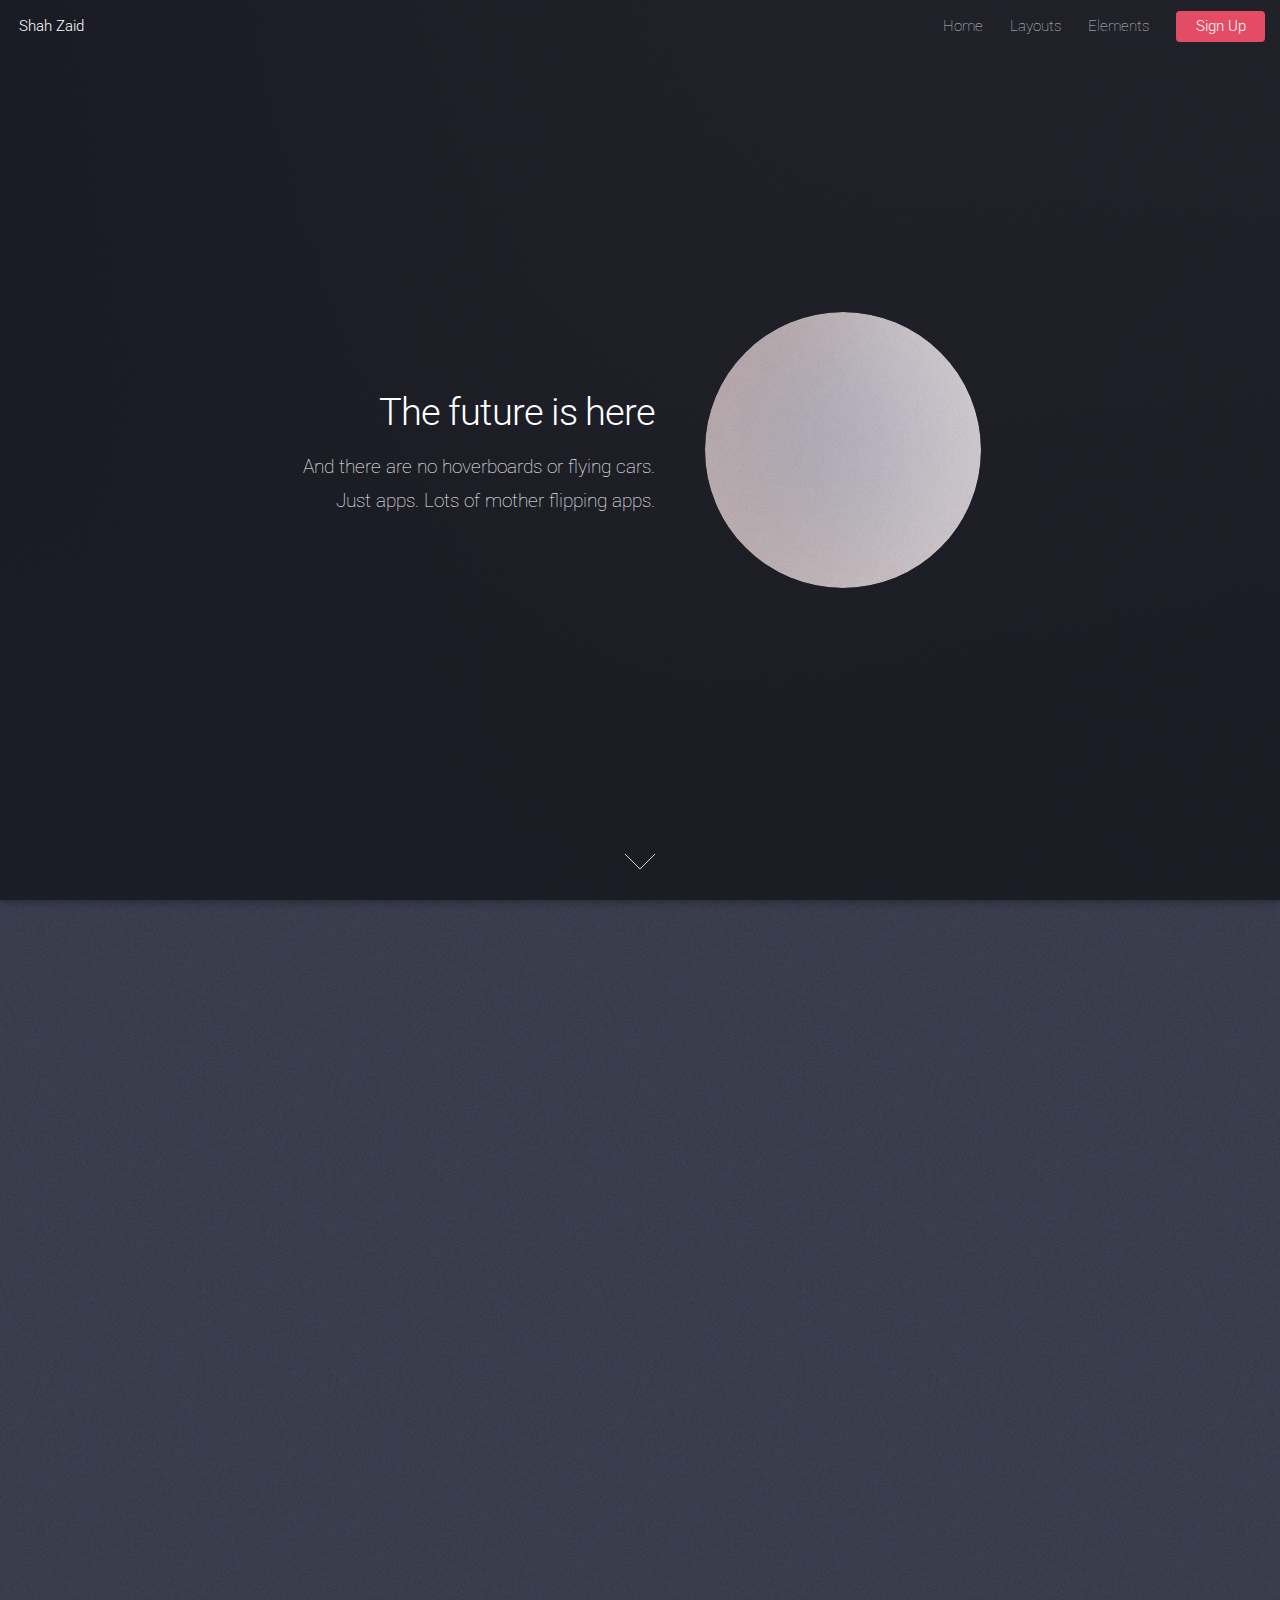
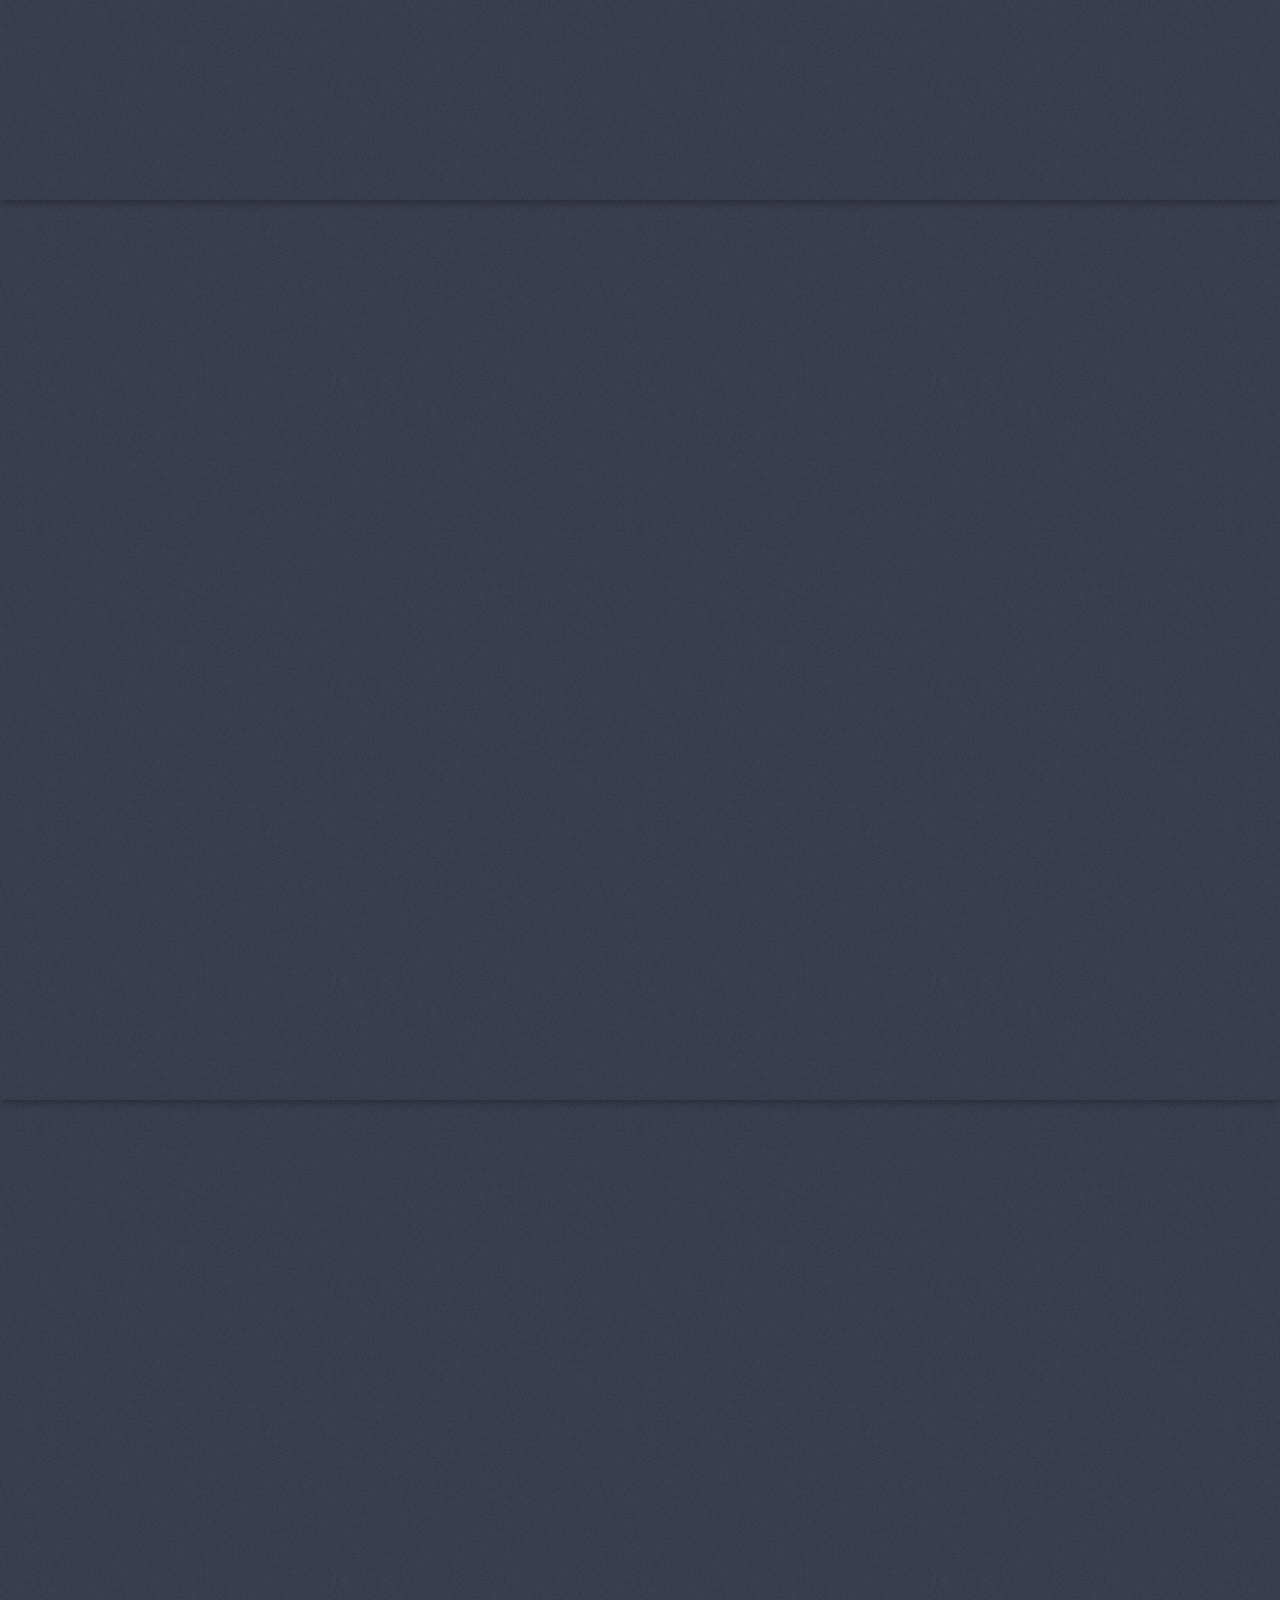
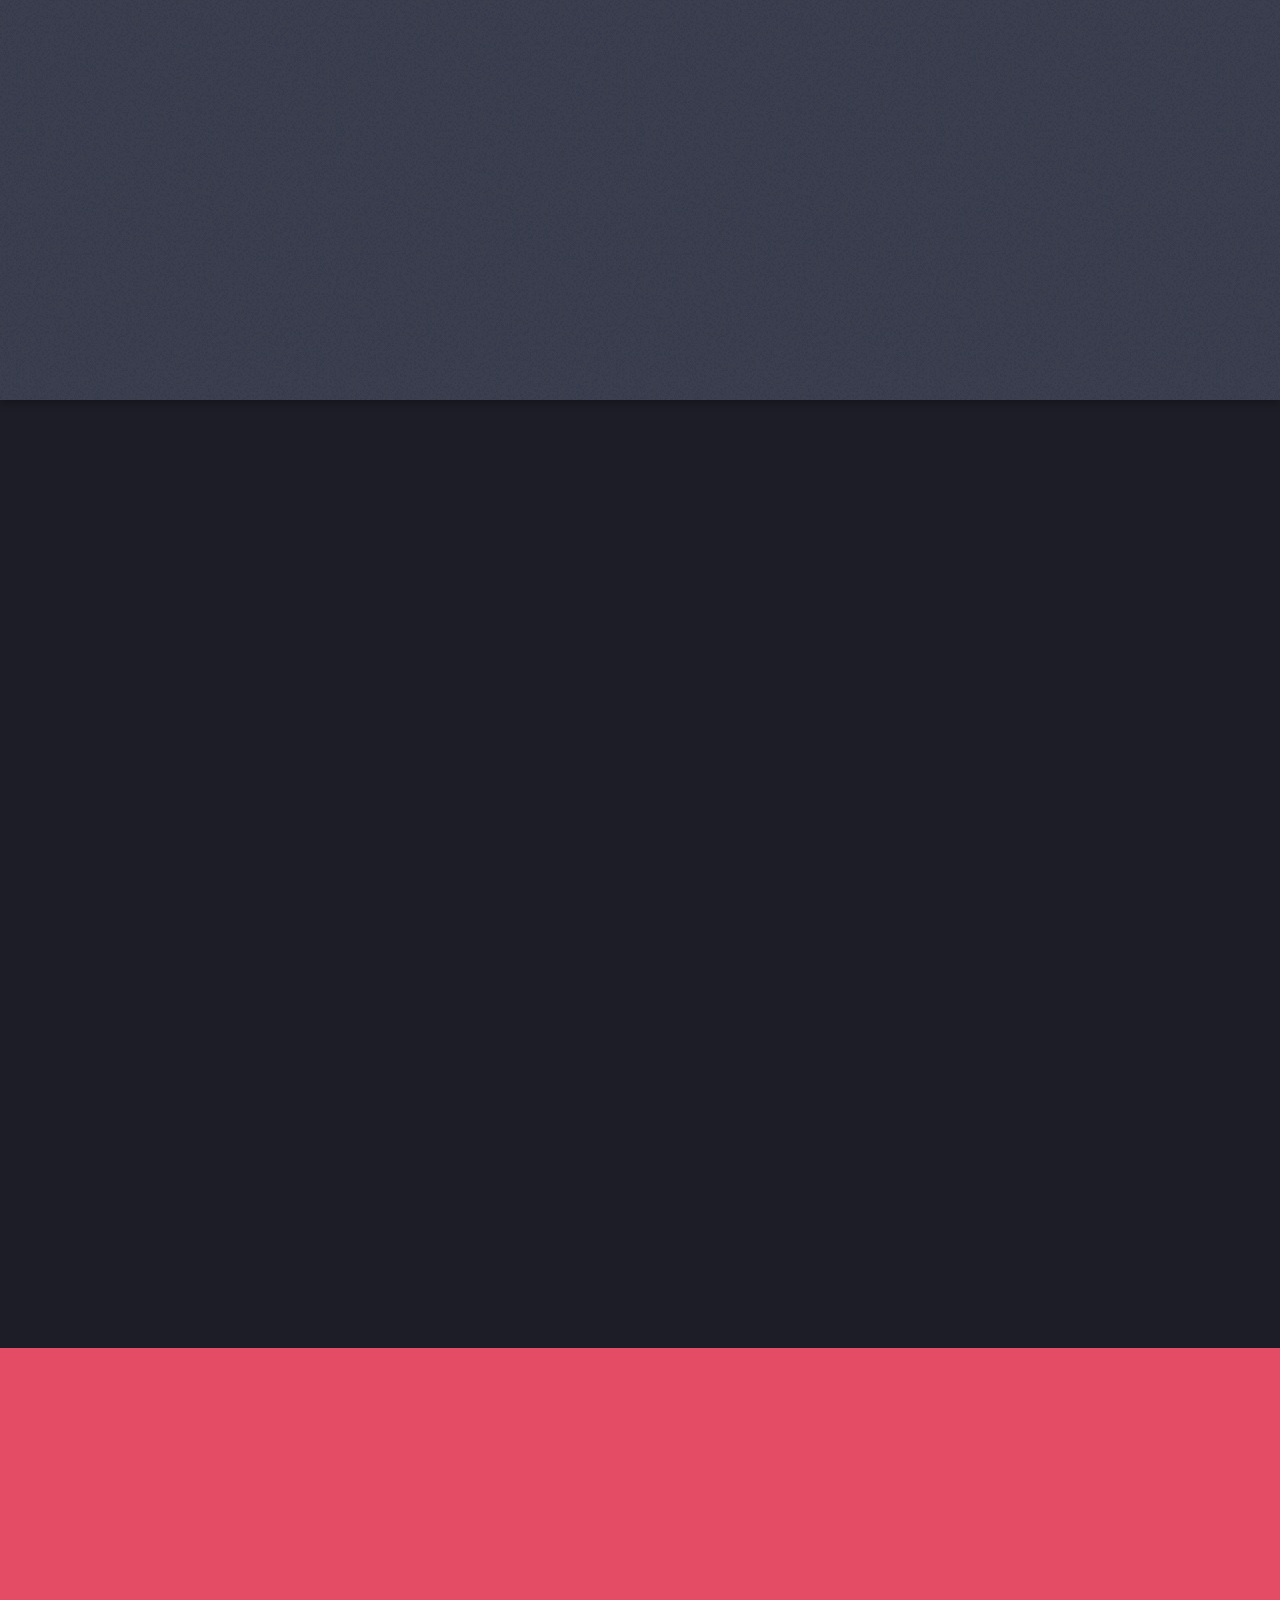
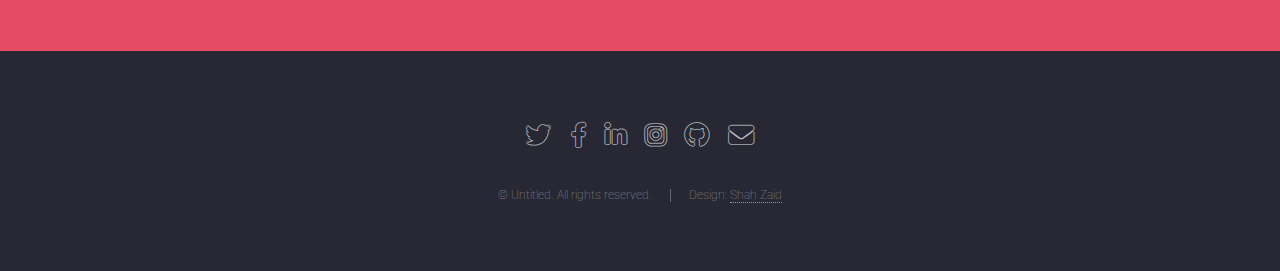
==== index.html @ 673bf852 "Added Project" ====
<!DOCTYPE HTML>
<!--
	Landed by HTML5 UP
	html5up.net | @ajlkn
	Free for personal and commercial use under the CCA 3.0 license (html5up.net/license)
-->
<html>
	<head>
		<title>Shah Zaid Portfolio</title>
		<meta charset="utf-8" />
		<meta name="viewport" content="width=device-width, initial-scale=1, user-scalable=no" />
		<link rel="stylesheet" href="assets/css/main.css" />
		<noscript><link rel="stylesheet" href="assets/css/noscript.css" /></noscript>
	</head>
	<body class="is-preload landing">
		<div id="page-wrapper">

			<!-- Header -->
				<header id="header">
					<h1 id="logo"><a href="index.html">Shah Zaid</a></h1>
					<nav id="nav">
						<ul>
							<li><a href="index.html">Home</a></li>
							<li>
								<a href="#">Layouts</a>
								<ul>
									<li><a href="left-sidebar.html">Left Sidebar</a></li>
									<li><a href="right-sidebar.html">Right Sidebar</a></li>
									<li><a href="no-sidebar.html">No Sidebar</a></li>
									<li>
										<a href="#">Submenu</a>
										<ul>
											<li><a href="#">Option 1</a></li>
											<li><a href="#">Option 2</a></li>
											<li><a href="#">Option 3</a></li>
											<li><a href="#">Option 4</a></li>
										</ul>
									</li>
								</ul>
							</li>
							<li><a href="elements.html">Elements</a></li>
							<li><a href="#" class="button primary">Sign Up</a></li>
						</ul>
					</nav>
				</header>

			<!-- Banner -->
				<section id="banner">
					<div class="content">
						<header>
							<h2>The future is here</h2>
							<p>And there are no hoverboards or flying cars.<br />
							Just apps. Lots of mother flipping apps.</p>
						</header>
						<span class="image"><img src="images/pic01.jpg" alt="" /></span>
					</div>
					<a href="#one" class="goto-next scrolly">Next</a>
				</section>

			<!-- One -->
				<section id="one" class="spotlight style1 bottom">
					<span class="image fit main"><img src="images/pic02.jpg" alt="" /></span>
					<div class="content">
						<div class="container">
							<div class="row">
								<div class="col-4 col-12-medium">
									<header>
										<h2>Odio faucibus ipsum integer consequat</h2>
										<p>Nascetur eu nibh vestibulum amet gravida nascetur praesent</p>
									</header>
								</div>
								<div class="col-4 col-12-medium">
									<p>Feugiat accumsan lorem eu ac lorem amet sed accumsan donec.
									Blandit orci porttitor semper. Arcu phasellus tortor enim mi
									nisi praesent dolor adipiscing. Integer mi sed nascetur cep aliquet
									augue varius tempus lobortis porttitor accumsan consequat
									adipiscing lorem dolor.</p>
								</div>
								<div class="col-4 col-12-medium">
									<p>Morbi enim nascetur et placerat lorem sed iaculis neque ante
									adipiscing adipiscing metus massa. Blandit orci porttitor semper.
									Arcu phasellus tortor enim mi mi nisi praesent adipiscing. Integer
									mi sed nascetur cep aliquet augue varius tempus. Feugiat lorem
									ipsum dolor nullam.</p>
								</div>
							</div>
						</div>
					</div>
					<a href="#two" class="goto-next scrolly">Next</a>
				</section>

			<!-- Two -->
				<section id="two" class="spotlight style2 right">
					<span class="image fit main"><img src="images/pic03.jpg" alt="" /></span>
					<div class="content">
						<header>
							<h2>Interdum amet non magna accumsan</h2>
							<p>Nunc commodo accumsan eget id nisi eu col volutpat magna</p>
						</header>
						<p>Feugiat accumsan lorem eu ac lorem amet ac arcu phasellus tortor enim mi mi nisi praesent adipiscing. Integer mi sed nascetur cep aliquet augue varius tempus lobortis porttitor lorem et accumsan consequat adipiscing lorem.</p>
						<ul class="actions">
							<li><a href="#" class="button">Learn More</a></li>
						</ul>
					</div>
					<a href="#three" class="goto-next scrolly">Next</a>
				</section>

			<!-- Three -->
				<section id="three" class="spotlight style3 left">
					<span class="image fit main bottom"><img src="images/pic04.jpg" alt="" /></span>
					<div class="content">
						<header>
							<h2>Interdum felis blandit praesent sed augue</h2>
							<p>Accumsan integer ultricies aliquam vel massa sapien phasellus</p>
						</header>
						<p>Feugiat accumsan lorem eu ac lorem amet ac arcu phasellus tortor enim mi mi nisi praesent adipiscing. Integer mi sed nascetur cep aliquet augue varius tempus lobortis porttitor lorem et accumsan consequat adipiscing lorem.</p>
						<ul class="actions">
							<li><a href="#" class="button">Learn More</a></li>
						</ul>
					</div>
					<a href="#four" class="goto-next scrolly">Next</a>
				</section>

			<!-- Four -->
				<section id="four" class="wrapper style1 special fade-up">
					<div class="container">
						<header class="major">
							<h2>Accumsan sed tempus adipiscing blandit</h2>
							<p>Iaculis ac volutpat vis non enim gravida nisi faucibus posuere arcu consequat</p>
						</header>
						<div class="box alt">
							<div class="row gtr-uniform">
								<section class="col-4 col-6-medium col-12-xsmall">
									<span class="icon solid alt major fa-chart-area"></span>
									<h3>Ipsum sed commodo</h3>
									<p>Feugiat accumsan lorem eu ac lorem amet accumsan donec. Blandit orci porttitor.</p>
								</section>
								<section class="col-4 col-6-medium col-12-xsmall">
									<span class="icon solid alt major fa-comment"></span>
									<h3>Eleifend lorem ornare</h3>
									<p>Feugiat accumsan lorem eu ac lorem amet accumsan donec. Blandit orci porttitor.</p>
								</section>
								<section class="col-4 col-6-medium col-12-xsmall">
									<span class="icon solid alt major fa-flask"></span>
									<h3>Cubilia cep lobortis</h3>
									<p>Feugiat accumsan lorem eu ac lorem amet accumsan donec. Blandit orci porttitor.</p>
								</section>
								<section class="col-4 col-6-medium col-12-xsmall">
									<span class="icon solid alt major fa-paper-plane"></span>
									<h3>Non semper interdum</h3>
									<p>Feugiat accumsan lorem eu ac lorem amet accumsan donec. Blandit orci porttitor.</p>
								</section>
								<section class="col-4 col-6-medium col-12-xsmall">
									<span class="icon solid alt major fa-file"></span>
									<h3>Odio laoreet accumsan</h3>
									<p>Feugiat accumsan lorem eu ac lorem amet accumsan donec. Blandit orci porttitor.</p>
								</section>
								<section class="col-4 col-6-medium col-12-xsmall">
									<span class="icon solid alt major fa-lock"></span>
									<h3>Massa arcu accumsan</h3>
									<p>Feugiat accumsan lorem eu ac lorem amet accumsan donec. Blandit orci porttitor.</p>
								</section>
							</div>
						</div>
						<footer class="major">
							<ul class="actions special">
								<li><a href="#" class="button">Magna sed feugiat</a></li>
							</ul>
						</footer>
					</div>
				</section>

			<!-- Five -->
				<section id="five" class="wrapper style2 special fade">
					<div class="container">
						<header>
							<h2>Magna faucibus lorem diam</h2>
							<p>Ante metus praesent faucibus ante integer id accumsan eleifend</p>
						</header>
						<form method="post" action="#" class="cta">
							<div class="row gtr-uniform gtr-50">
								<div class="col-8 col-12-xsmall"><input type="email" name="email" id="email" placeholder="Your Email Address" /></div>
								<div class="col-4 col-12-xsmall"><input type="submit" value="Get Started" class="fit primary" /></div>
							</div>
						</form>
					</div>
				</section>

			<!-- Footer -->
				<footer id="footer">
					<ul class="icons">
						<li><a href="#" class="icon brands alt fa-twitter"><span class="label">Twitter</span></a></li>
						<li><a href="#" class="icon brands alt fa-facebook-f"><span class="label">Facebook</span></a></li>
						<li><a href="#" class="icon brands alt fa-linkedin-in"><span class="label">LinkedIn</span></a></li>
						<li><a href="#" class="icon brands alt fa-instagram"><span class="label">Instagram</span></a></li>
						<li><a href="#" class="icon brands alt fa-github"><span class="label">GitHub</span></a></li>
						<li><a href="#" class="icon solid alt fa-envelope"><span class="label">Email</span></a></li>
					</ul>
					<ul class="copyright">
						<li>&copy; Untitled. All rights reserved.</li><li>Design: <a>Shah Zaid</a></li>
					</ul>
				</footer>

		</div>

		<!-- Scripts -->
			<script src="assets/js/jquery.min.js"></script>
			<script src="assets/js/jquery.scrolly.min.js"></script>
			<script src="assets/js/jquery.dropotron.min.js"></script>
			<script src="assets/js/jquery.scrollex.min.js"></script>
			<script src="assets/js/browser.min.js"></script>
			<script src="assets/js/breakpoints.min.js"></script>
			<script src="assets/js/util.js"></script>
			<script src="assets/js/main.js"></script>

	</body>
</html>
---- assets/css/main.css ----
@import url("fontawesome-all.min.css");
@import url("https://fonts.googleapis.com/css?family=Roboto:100,300,100italic,300italic");

/*
	Landed by HTML5 UP
	html5up.net | @ajlkn
	Free for personal and commercial use under the CCA 3.0 license (html5up.net/license)
*/

html, body, div, span, applet, object,
iframe, h1, h2, h3, h4, h5, h6, p, blockquote,
pre, a, abbr, acronym, address, big, cite,
code, del, dfn, em, img, ins, kbd, q, s, samp,
small, strike, strong, sub, sup, tt, var, b,
u, i, center, dl, dt, dd, ol, ul, li, fieldset,
form, label, legend, table, caption, tbody,
tfoot, thead, tr, th, td, article, aside,
canvas, details, embed, figure, figcaption,
footer, header, hgroup, menu, nav, output, ruby,
section, summary, time, mark, audio, video {
	margin: 0;
	padding: 0;
	border: 0;
	font-size: 100%;
	font: inherit;
	vertical-align: baseline;}

article, aside, details, figcaption, figure,
footer, header, hgroup, menu, nav, section {
	display: block;}

body {
	line-height: 1;
}

ol, ul {
	list-style: none;
}

blockquote, q {
	quotes: none;
}

	blockquote:before, blockquote:after, q:before, q:after {
		content: '';
		content: none;
	}

table {
	border-collapse: collapse;
	border-spacing: 0;
}

body {
	-webkit-text-size-adjust: none;
}

mark {
	background-color: transparent;
	color: inherit;
}

input::-moz-focus-inner {
	border: 0;
	padding: 0;
}

input, select, textarea {
	-moz-appearance: none;
	-webkit-appearance: none;
	-ms-appearance: none;
	appearance: none;
}

/* Basic */

	html {
		box-sizing: border-box;
	}

	*, *:before, *:after {
		box-sizing: inherit;
	}

	html, body {
		background: #1c1d26;
	}

	body.is-preload *, body.is-preload *:before, body.is-preload *:after {
		-moz-animation: none !important;
		-webkit-animation: none !important;
		-ms-animation: none !important;
		animation: none !important;
		-moz-transition: none !important;
		-webkit-transition: none !important;
		-ms-transition: none !important;
		transition: none !important;
	}

	body, input, select, textarea {
		color: rgba(255, 255, 255, 0.75);
		font-family: "Roboto", Helvetica, sans-serif;
		font-size: 15pt;
		font-weight: 100;
		line-height: 1.75em;
	}

	a {
		-moz-transition: border-color 0.2s ease-in-out, color 0.2s ease-in-out;
		-webkit-transition: border-color 0.2s ease-in-out, color 0.2s ease-in-out;
		-ms-transition: border-color 0.2s ease-in-out, color 0.2s ease-in-out;
		transition: border-color 0.2s ease-in-out, color 0.2s ease-in-out;
		border-bottom: dotted 1px;
		color: #e44c65;
		text-decoration: none;
	}

		a:hover {
			color: #e44c65 !important;
			border-bottom-color: transparent;
		}

	strong, b {
		color: #ffffff;
		font-weight: 300;
	}

	em, i {
		font-style: italic;
	}

	p {
		margin: 0 0 2em 0;
	}

	h1, h2, h3, h4, h5, h6 {
		color: #ffffff;
		font-weight: 300;
		line-height: 1em;
		margin: 0 0 1em 0;
	}

		h1 a, h2 a, h3 a, h4 a, h5 a, h6 a {
			color: inherit;
			border: 0;
		}

	h2 {
		font-size: 2em;
		line-height: 1.5em;
		letter-spacing: -0.025em;
	}

	h3 {
		font-size: 1.35em;
		line-height: 1.5em;
	}

	h4 {
		font-size: 1.1em;
		line-height: 1.5em;
	}

	h5 {
		font-size: 0.9em;
		line-height: 1.5em;
	}

	h6 {
		font-size: 0.7em;
		line-height: 1.5em;
	}

	sub {
		font-size: 0.8em;
		position: relative;
		top: 0.5em;
	}

	sup {
		font-size: 0.8em;
		position: relative;
		top: -0.5em;
	}

	hr {
		border: 0;
		border-bottom: solid 1px rgba(255, 255, 255, 0.3);
		margin: 3em 0;
	}

		hr.major {
			margin: 4em 0;
		}

	blockquote {
		border-left: solid 4px rgba(255, 255, 255, 0.3);
		font-style: italic;
		margin: 0 0 2em 0;
		padding: 0.5em 0 0.5em 2em;
	}

	code {
		background: rgba(255, 255, 255, 0.075);
		border-radius: 4px;
		font-family: "Courier New", monospace;
		font-size: 0.9em;
		margin: 0 0.25em;
		padding: 0.25em 0.65em;
	}

	pre {
		-webkit-overflow-scrolling: touch;
		font-family: "Courier New", monospace;
		font-size: 0.9em;
		margin: 0 0 2em 0;
	}

		pre code {
			display: block;
			line-height: 1.75em;
			padding: 1em 1.5em;
			overflow-x: auto;
		}

	.align-left {
		text-align: left;
	}

	.align-center {
		text-align: center;
	}

	.align-right {
		text-align: right;
	}

/* Loader */

	@-moz-keyframes spinner-show {
		0% {
			opacity: 0;
		}

		100% {
			opacity: 1;
		}
	}

	@-webkit-keyframes spinner-show {
		0% {
			opacity: 0;
		}

		100% {
			opacity: 1;
		}
	}

	@-ms-keyframes spinner-show {
		0% {
			opacity: 0;
		}

		100% {
			opacity: 1;
		}
	}

	@keyframes spinner-show {
		0% {
			opacity: 0;
		}

		100% {
			opacity: 1;
		}
	}

	@-moz-keyframes spinner-hide {
		0% {
			color: rgba(255, 255, 255, 0.15);
			z-index: 100001;
			-moz-transform: scale(1) rotate(0deg);
			-webkit-transform: scale(1) rotate(0deg);
			-ms-transform: scale(1) rotate(0deg);
			transform: scale(1) rotate(0deg);
		}

		99% {
			color: #1c1d26;
			z-index: 100001;
			-moz-transform: scale(0.5) rotate(360deg);
			-webkit-transform: scale(0.5) rotate(360deg);
			-ms-transform: scale(0.5) rotate(360deg);
			transform: scale(0.5) rotate(360deg);
		}

		100% {
			color: #1c1d26;
			z-index: -1;
			-moz-transform: scale(0.5) rotate(360deg);
			-webkit-transform: scale(0.5) rotate(360deg);
			-ms-transform: scale(0.5) rotate(360deg);
			transform: scale(0.5) rotate(360deg);
		}
	}

	@-webkit-keyframes spinner-hide {
		0% {
			color: rgba(255, 255, 255, 0.15);
			z-index: 100001;
			-moz-transform: scale(1) rotate(0deg);
			-webkit-transform: scale(1) rotate(0deg);
			-ms-transform: scale(1) rotate(0deg);
			transform: scale(1) rotate(0deg);
		}

		99% {
			color: #1c1d26;
			z-index: 100001;
			-moz-transform: scale(0.5) rotate(360deg);
			-webkit-transform: scale(0.5) rotate(360deg);
			-ms-transform: scale(0.5) rotate(360deg);
			transform: scale(0.5) rotate(360deg);
		}

		100% {
			color: #1c1d26;
			z-index: -1;
			-moz-transform: scale(0.5) rotate(360deg);
			-webkit-transform: scale(0.5) rotate(360deg);
			-ms-transform: scale(0.5) rotate(360deg);
			transform: scale(0.5) rotate(360deg);
		}
	}

	@-ms-keyframes spinner-hide {
		0% {
			color: rgba(255, 255, 255, 0.15);
			z-index: 100001;
			-moz-transform: scale(1) rotate(0deg);
			-webkit-transform: scale(1) rotate(0deg);
			-ms-transform: scale(1) rotate(0deg);
			transform: scale(1) rotate(0deg);
		}

		99% {
			color: #1c1d26;
			z-index: 100001;
			-moz-transform: scale(0.5) rotate(360deg);
			-webkit-transform: scale(0.5) rotate(360deg);
			-ms-transform: scale(0.5) rotate(360deg);
			transform: scale(0.5) rotate(360deg);
		}

		100% {
			color: #1c1d26;
			z-index: -1;
			-moz-transform: scale(0.5) rotate(360deg);
			-webkit-transform: scale(0.5) rotate(360deg);
			-ms-transform: scale(0.5) rotate(360deg);
			transform: scale(0.5) rotate(360deg);
		}
	}

	@keyframes spinner-hide {
		0% {
			color: rgba(255, 255, 255, 0.15);
			z-index: 100001;
			-moz-transform: scale(1) rotate(0deg);
			-webkit-transform: scale(1) rotate(0deg);
			-ms-transform: scale(1) rotate(0deg);
			transform: scale(1) rotate(0deg);
		}

		99% {
			color: #1c1d26;
			z-index: 100001;
			-moz-transform: scale(0.5) rotate(360deg);
			-webkit-transform: scale(0.5) rotate(360deg);
			-ms-transform: scale(0.5) rotate(360deg);
			transform: scale(0.5) rotate(360deg);
		}

		100% {
			color: #1c1d26;
			z-index: -1;
			-moz-transform: scale(0.5) rotate(360deg);
			-webkit-transform: scale(0.5) rotate(360deg);
			-ms-transform: scale(0.5) rotate(360deg);
			transform: scale(0.5) rotate(360deg);
		}
	}

	@-moz-keyframes spinner-rotate {
		0% {
			-moz-transform: scale(1) rotate(0deg);
			-webkit-transform: scale(1) rotate(0deg);
			-ms-transform: scale(1) rotate(0deg);
			transform: scale(1) rotate(0deg);
		}

		100% {
			-moz-transform: scale(1) rotate(360deg);
			-webkit-transform: scale(1) rotate(360deg);
			-ms-transform: scale(1) rotate(360deg);
			transform: scale(1) rotate(360deg);
		}
	}

	@-webkit-keyframes spinner-rotate {
		0% {
			-moz-transform: scale(1) rotate(0deg);
			-webkit-transform: scale(1) rotate(0deg);
			-ms-transform: scale(1) rotate(0deg);
			transform: scale(1) rotate(0deg);
		}

		100% {
			-moz-transform: scale(1) rotate(360deg);
			-webkit-transform: scale(1) rotate(360deg);
			-ms-transform: scale(1) rotate(360deg);
			transform: scale(1) rotate(360deg);
		}
	}

	@-ms-keyframes spinner-rotate {
		0% {
			-moz-transform: scale(1) rotate(0deg);
			-webkit-transform: scale(1) rotate(0deg);
			-ms-transform: scale(1) rotate(0deg);
			transform: scale(1) rotate(0deg);
		}

		100% {
			-moz-transform: scale(1) rotate(360deg);
			-webkit-transform: scale(1) rotate(360deg);
			-ms-transform: scale(1) rotate(360deg);
			transform: scale(1) rotate(360deg);
		}
	}

	@keyframes spinner-rotate {
		0% {
			-moz-transform: scale(1) rotate(0deg);
			-webkit-transform: scale(1) rotate(0deg);
			-ms-transform: scale(1) rotate(0deg);
			transform: scale(1) rotate(0deg);
		}

		100% {
			-moz-transform: scale(1) rotate(360deg);
			-webkit-transform: scale(1) rotate(360deg);
			-ms-transform: scale(1) rotate(360deg);
			transform: scale(1) rotate(360deg);
		}
	}

	@-moz-keyframes overlay-hide {
		0% {
			opacity: 1;
			z-index: 100000;
		}

		15% {
			opacity: 1;
			z-index: 100000;
		}

		99% {
			opacity: 0;
			z-index: 100000;
		}

		100% {
			opacity: 0;
			z-index: -1;
		}
	}

	@-webkit-keyframes overlay-hide {
		0% {
			opacity: 1;
			z-index: 100000;
		}

		15% {
			opacity: 1;
			z-index: 100000;
		}

		99% {
			opacity: 0;
			z-index: 100000;
		}

		100% {
			opacity: 0;
			z-index: -1;
		}
	}

	@-ms-keyframes overlay-hide {
		0% {
			opacity: 1;
			z-index: 100000;
		}

		15% {
			opacity: 1;
			z-index: 100000;
		}

		99% {
			opacity: 0;
			z-index: 100000;
		}

		100% {
			opacity: 0;
			z-index: -1;
		}
	}

	@keyframes overlay-hide {
		0% {
			opacity: 1;
			z-index: 100000;
		}

		15% {
			opacity: 1;
			z-index: 100000;
		}

		99% {
			opacity: 0;
			z-index: 100000;
		}

		100% {
			opacity: 0;
			z-index: -1;
		}
	}

	body.landing {
		text-decoration: none;
	}

		body.landing:before {
			-moz-osx-font-smoothing: grayscale;
			-webkit-font-smoothing: antialiased;
			display: inline-block;
			font-style: normal;
			font-variant: normal;
			text-rendering: auto;
			line-height: 1;
			text-transform: none !important;
			font-family: 'Font Awesome 5 Free';
			font-weight: 900;
		}

		body.landing:before {
			-moz-animation: spinner-show 1.5s 1 0.25s ease forwards, spinner-hide 0.25s ease-in-out forwards !important;
			-webkit-animation: spinner-show 1.5s 1 0.25s ease forwards, spinner-hide 0.25s ease-in-out forwards !important;
			-ms-animation: spinner-show 1.5s 1 0.25s ease forwards, spinner-hide 0.25s ease-in-out forwards !important;
			animation: spinner-show 1.5s 1 0.25s ease forwards, spinner-hide 0.25s ease-in-out forwards !important;
			-moz-transform-origin: 50% 50%;
			-webkit-transform-origin: 50% 50%;
			-ms-transform-origin: 50% 50%;
			transform-origin: 50% 50%;
			color: rgba(255, 255, 255, 0.15);
			content: '\f1ce';
			cursor: default;
			display: block;
			font-size: 2em;
			height: 2em;
			left: 50%;
			line-height: 2em;
			margin: -1em 0 0 -1em;
			opacity: 0;
			position: fixed;
			text-align: center;
			top: 50%;
			width: 2em;
			z-index: -1;
		}

		body.landing:after {
			-moz-animation: overlay-hide 1.5s ease-in forwards !important;
			-webkit-animation: overlay-hide 1.5s ease-in forwards !important;
			-ms-animation: overlay-hide 1.5s ease-in forwards !important;
			animation: overlay-hide 1.5s ease-in forwards !important;
			background: #1c1d26;
			content: '';
			display: block;
			height: 100%;
			left: 0;
			opacity: 0;
			position: fixed;
			top: 0;
			width: 100%;
			z-index: -1;
		}

		body.landing.is-preload:before {
			-moz-animation: spinner-show 1.5s 1 0.25s ease forwards, spinner-rotate 0.75s infinite linear !important;
			-webkit-animation: spinner-show 1.5s 1 0.25s ease forwards, spinner-rotate 0.75s infinite linear !important;
			-ms-animation: spinner-show 1.5s 1 0.25s ease forwards, spinner-rotate 0.75s infinite linear !important;
			animation: spinner-show 1.5s 1 0.25s ease forwards, spinner-rotate 0.75s infinite linear !important;
			z-index: 100001;
		}

		body.landing.is-preload:after {
			-moz-animation: none !important;
			-webkit-animation: none !important;
			-ms-animation: none !important;
			animation: none !important;
			opacity: 1;
			z-index: 100000;
		}

	@media (-webkit-min-device-pixel-ratio: 2) {

		body.landing:before {
			line-height: 2.025em;
		}

	}

/* Container */

	.container {
		margin: 0 auto;
		max-width: calc(100% - 4em);
		width: 70em;
	}

		.container.xsmall {
			width: 17.5em;
		}

		.container.small {
			width: 35em;
		}

		.container.medium {
			width: 52.5em;
		}

		.container.large {
			width: 87.5em;
		}

		.container.xlarge {
			width: 105em;
		}

		.container.max {
			width: 100%;
		}

		@media screen and (max-width: 1280px) {

			.container {
				width: 90%;
				max-width: 100%;
			}

		}

		@media screen and (max-width: 980px) {

			.container {
				width: 100% !important;
			}

		}

/* Row */

	.row {
		display: flex;
		flex-wrap: wrap;
		box-sizing: border-box;
		align-items: stretch;
	}

		.row > * {
			box-sizing: border-box;
		}

		.row.gtr-uniform > * > :last-child {
			margin-bottom: 0;
		}

		.row.aln-left {
			justify-content: flex-start;
		}

		.row.aln-center {
			justify-content: center;
		}

		.row.aln-right {
			justify-content: flex-end;
		}

		.row.aln-top {
			align-items: flex-start;
		}

		.row.aln-middle {
			align-items: center;
		}

		.row.aln-bottom {
			align-items: flex-end;
		}

		.row > .imp {
			order: -1;
		}

		.row > .col-1 {
			width: 8.33333%;
		}

		.row > .off-1 {
			margin-left: 8.33333%;
		}

		.row > .col-2 {
			width: 16.66667%;
		}

		.row > .off-2 {
			margin-left: 16.66667%;
		}

		.row > .col-3 {
			width: 25%;
		}

		.row > .off-3 {
			margin-left: 25%;
		}

		.row > .col-4 {
			width: 33.33333%;
		}

		.row > .off-4 {
			margin-left: 33.33333%;
		}

		.row > .col-5 {
			width: 41.66667%;
		}

		.row > .off-5 {
			margin-left: 41.66667%;
		}

		.row > .col-6 {
			width: 50%;
		}

		.row > .off-6 {
			margin-left: 50%;
		}

		.row > .col-7 {
			width: 58.33333%;
		}

		.row > .off-7 {
			margin-left: 58.33333%;
		}

		.row > .col-8 {
			width: 66.66667%;
		}

		.row > .off-8 {
			margin-left: 66.66667%;
		}

		.row > .col-9 {
			width: 75%;
		}

		.row > .off-9 {
			margin-left: 75%;
		}

		.row > .col-10 {
			width: 83.33333%;
		}

		.row > .off-10 {
			margin-left: 83.33333%;
		}

		.row > .col-11 {
			width: 91.66667%;
		}

		.row > .off-11 {
			margin-left: 91.66667%;
		}

		.row > .col-12 {
			width: 100%;
		}

		.row > .off-12 {
			margin-left: 100%;
		}

		.row.gtr-0 {
			margin-top: 0;
			margin-left: 0em;
		}

			.row.gtr-0 > * {
				padding: 0 0 0 0em;
			}

			.row.gtr-0.gtr-uniform {
				margin-top: 0em;
			}

				.row.gtr-0.gtr-uniform > * {
					padding-top: 0em;
				}

		.row.gtr-25 {
			margin-top: 0;
			margin-left: -0.625em;
		}

			.row.gtr-25 > * {
				padding: 0 0 0 0.625em;
			}

			.row.gtr-25.gtr-uniform {
				margin-top: -0.625em;
			}

				.row.gtr-25.gtr-uniform > * {
					padding-top: 0.625em;
				}

		.row.gtr-50 {
			margin-top: 0;
			margin-left: -1.25em;
		}

			.row.gtr-50 > * {
				padding: 0 0 0 1.25em;
			}

			.row.gtr-50.gtr-uniform {
				margin-top: -1.25em;
			}

				.row.gtr-50.gtr-uniform > * {
					padding-top: 1.25em;
				}

		.row {
			margin-top: 0;
			margin-left: -2.5em;
		}

			.row > * {
				padding: 0 0 0 2.5em;
			}

			.row.gtr-uniform {
				margin-top: -2.5em;
			}

				.row.gtr-uniform > * {
					padding-top: 2.5em;
				}

		.row.gtr-150 {
			margin-top: 0;
			margin-left: -3.75em;
		}

			.row.gtr-150 > * {
				padding: 0 0 0 3.75em;
			}

			.row.gtr-150.gtr-uniform {
				margin-top: -3.75em;
			}

				.row.gtr-150.gtr-uniform > * {
					padding-top: 3.75em;
				}

		.row.gtr-200 {
			margin-top: 0;
			margin-left: -5em;
		}

			.row.gtr-200 > * {
				padding: 0 0 0 5em;
			}

			.row.gtr-200.gtr-uniform {
				margin-top: -5em;
			}

				.row.gtr-200.gtr-uniform > * {
					padding-top: 5em;
				}

		@media screen and (max-width: 1680px) {

			.row {
				display: flex;
				flex-wrap: wrap;
				box-sizing: border-box;
				align-items: stretch;
			}

				.row > * {
					box-sizing: border-box;
				}

				.row.gtr-uniform > * > :last-child {
					margin-bottom: 0;
				}

				.row.aln-left {
					justify-content: flex-start;
				}

				.row.aln-center {
					justify-content: center;
				}

				.row.aln-right {
					justify-content: flex-end;
				}

				.row.aln-top {
					align-items: flex-start;
				}

				.row.aln-middle {
					align-items: center;
				}

				.row.aln-bottom {
					align-items: flex-end;
				}

				.row > .imp-xlarge {
					order: -1;
				}

				.row > .col-1-xlarge {
					width: 8.33333%;
				}

				.row > .off-1-xlarge {
					margin-left: 8.33333%;
				}

				.row > .col-2-xlarge {
					width: 16.66667%;
				}

				.row > .off-2-xlarge {
					margin-left: 16.66667%;
				}

				.row > .col-3-xlarge {
					width: 25%;
				}

				.row > .off-3-xlarge {
					margin-left: 25%;
				}

				.row > .col-4-xlarge {
					width: 33.33333%;
				}

				.row > .off-4-xlarge {
					margin-left: 33.33333%;
				}

				.row > .col-5-xlarge {
					width: 41.66667%;
				}

				.row > .off-5-xlarge {
					margin-left: 41.66667%;
				}

				.row > .col-6-xlarge {
					width: 50%;
				}

				.row > .off-6-xlarge {
					margin-left: 50%;
				}

				.row > .col-7-xlarge {
					width: 58.33333%;
				}

				.row > .off-7-xlarge {
					margin-left: 58.33333%;
				}

				.row > .col-8-xlarge {
					width: 66.66667%;
				}

				.row > .off-8-xlarge {
					margin-left: 66.66667%;
				}

				.row > .col-9-xlarge {
					width: 75%;
				}

				.row > .off-9-xlarge {
					margin-left: 75%;
				}

				.row > .col-10-xlarge {
					width: 83.33333%;
				}

				.row > .off-10-xlarge {
					margin-left: 83.33333%;
				}

				.row > .col-11-xlarge {
					width: 91.66667%;
				}

				.row > .off-11-xlarge {
					margin-left: 91.66667%;
				}

				.row > .col-12-xlarge {
					width: 100%;
				}

				.row > .off-12-xlarge {
					margin-left: 100%;
				}

				.row.gtr-0 {
					margin-top: 0;
					margin-left: 0em;
				}

					.row.gtr-0 > * {
						padding: 0 0 0 0em;
					}

					.row.gtr-0.gtr-uniform {
						margin-top: 0em;
					}

						.row.gtr-0.gtr-uniform > * {
							padding-top: 0em;
						}

				.row.gtr-25 {
					margin-top: 0;
					margin-left: -0.625em;
				}

					.row.gtr-25 > * {
						padding: 0 0 0 0.625em;
					}

					.row.gtr-25.gtr-uniform {
						margin-top: -0.625em;
					}

						.row.gtr-25.gtr-uniform > * {
							padding-top: 0.625em;
						}

				.row.gtr-50 {
					margin-top: 0;
					margin-left: -1.25em;
				}

					.row.gtr-50 > * {
						padding: 0 0 0 1.25em;
					}

					.row.gtr-50.gtr-uniform {
						margin-top: -1.25em;
					}

						.row.gtr-50.gtr-uniform > * {
							padding-top: 1.25em;
						}

				.row {
					margin-top: 0;
					margin-left: -2.5em;
				}

					.row > * {
						padding: 0 0 0 2.5em;
					}

					.row.gtr-uniform {
						margin-top: -2.5em;
					}

						.row.gtr-uniform > * {
							padding-top: 2.5em;
						}

				.row.gtr-150 {
					margin-top: 0;
					margin-left: -3.75em;
				}

					.row.gtr-150 > * {
						padding: 0 0 0 3.75em;
					}

					.row.gtr-150.gtr-uniform {
						margin-top: -3.75em;
					}

						.row.gtr-150.gtr-uniform > * {
							padding-top: 3.75em;
						}

				.row.gtr-200 {
					margin-top: 0;
					margin-left: -5em;
				}

					.row.gtr-200 > * {
						padding: 0 0 0 5em;
					}

					.row.gtr-200.gtr-uniform {
						margin-top: -5em;
					}

						.row.gtr-200.gtr-uniform > * {
							padding-top: 5em;
						}

		}

		@media screen and (max-width: 1280px) {

			.row {
				display: flex;
				flex-wrap: wrap;
				box-sizing: border-box;
				align-items: stretch;
			}

				.row > * {
					box-sizing: border-box;
				}

				.row.gtr-uniform > * > :last-child {
					margin-bottom: 0;
				}

				.row.aln-left {
					justify-content: flex-start;
				}

				.row.aln-center {
					justify-content: center;
				}

				.row.aln-right {
					justify-content: flex-end;
				}

				.row.aln-top {
					align-items: flex-start;
				}

				.row.aln-middle {
					align-items: center;
				}

				.row.aln-bottom {
					align-items: flex-end;
				}

				.row > .imp-large {
					order: -1;
				}

				.row > .col-1-large {
					width: 8.33333%;
				}

				.row > .off-1-large {
					margin-left: 8.33333%;
				}

				.row > .col-2-large {
					width: 16.66667%;
				}

				.row > .off-2-large {
					margin-left: 16.66667%;
				}

				.row > .col-3-large {
					width: 25%;
				}

				.row > .off-3-large {
					margin-left: 25%;
				}

				.row > .col-4-large {
					width: 33.33333%;
				}

				.row > .off-4-large {
					margin-left: 33.33333%;
				}

				.row > .col-5-large {
					width: 41.66667%;
				}

				.row > .off-5-large {
					margin-left: 41.66667%;
				}

				.row > .col-6-large {
					width: 50%;
				}

				.row > .off-6-large {
					margin-left: 50%;
				}

				.row > .col-7-large {
					width: 58.33333%;
				}

				.row > .off-7-large {
					margin-left: 58.33333%;
				}

				.row > .col-8-large {
					width: 66.66667%;
				}

				.row > .off-8-large {
					margin-left: 66.66667%;
				}

				.row > .col-9-large {
					width: 75%;
				}

				.row > .off-9-large {
					margin-left: 75%;
				}

				.row > .col-10-large {
					width: 83.33333%;
				}

				.row > .off-10-large {
					margin-left: 83.33333%;
				}

				.row > .col-11-large {
					width: 91.66667%;
				}

				.row > .off-11-large {
					margin-left: 91.66667%;
				}

				.row > .col-12-large {
					width: 100%;
				}

				.row > .off-12-large {
					margin-left: 100%;
				}

				.row.gtr-0 {
					margin-top: 0;
					margin-left: 0em;
				}

					.row.gtr-0 > * {
						padding: 0 0 0 0em;
					}

					.row.gtr-0.gtr-uniform {
						margin-top: 0em;
					}

						.row.gtr-0.gtr-uniform > * {
							padding-top: 0em;
						}

				.row.gtr-25 {
					margin-top: 0;
					margin-left: -0.625em;
				}

					.row.gtr-25 > * {
						padding: 0 0 0 0.625em;
					}

					.row.gtr-25.gtr-uniform {
						margin-top: -0.625em;
					}

						.row.gtr-25.gtr-uniform > * {
							padding-top: 0.625em;
						}

				.row.gtr-50 {
					margin-top: 0;
					margin-left: -1.25em;
				}

					.row.gtr-50 > * {
						padding: 0 0 0 1.25em;
					}

					.row.gtr-50.gtr-uniform {
						margin-top: -1.25em;
					}

						.row.gtr-50.gtr-uniform > * {
							padding-top: 1.25em;
						}

				.row {
					margin-top: 0;
					margin-left: -2.5em;
				}

					.row > * {
						padding: 0 0 0 2.5em;
					}

					.row.gtr-uniform {
						margin-top: -2.5em;
					}

						.row.gtr-uniform > * {
							padding-top: 2.5em;
						}

				.row.gtr-150 {
					margin-top: 0;
					margin-left: -3.75em;
				}

					.row.gtr-150 > * {
						padding: 0 0 0 3.75em;
					}

					.row.gtr-150.gtr-uniform {
						margin-top: -3.75em;
					}

						.row.gtr-150.gtr-uniform > * {
							padding-top: 3.75em;
						}

				.row.gtr-200 {
					margin-top: 0;
					margin-left: -5em;
				}

					.row.gtr-200 > * {
						padding: 0 0 0 5em;
					}

					.row.gtr-200.gtr-uniform {
						margin-top: -5em;
					}

						.row.gtr-200.gtr-uniform > * {
							padding-top: 5em;
						}

		}

		@media screen and (max-width: 980px) {

			.row {
				display: flex;
				flex-wrap: wrap;
				box-sizing: border-box;
				align-items: stretch;
			}

				.row > * {
					box-sizing: border-box;
				}

				.row.gtr-uniform > * > :last-child {
					margin-bottom: 0;
				}

				.row.aln-left {
					justify-content: flex-start;
				}

				.row.aln-center {
					justify-content: center;
				}

				.row.aln-right {
					justify-content: flex-end;
				}

				.row.aln-top {
					align-items: flex-start;
				}

				.row.aln-middle {
					align-items: center;
				}

				.row.aln-bottom {
					align-items: flex-end;
				}

				.row > .imp-medium {
					order: -1;
				}

				.row > .col-1-medium {
					width: 8.33333%;
				}

				.row > .off-1-medium {
					margin-left: 8.33333%;
				}

				.row > .col-2-medium {
					width: 16.66667%;
				}

				.row > .off-2-medium {
					margin-left: 16.66667%;
				}

				.row > .col-3-medium {
					width: 25%;
				}

				.row > .off-3-medium {
					margin-left: 25%;
				}

				.row > .col-4-medium {
					width: 33.33333%;
				}

				.row > .off-4-medium {
					margin-left: 33.33333%;
				}

				.row > .col-5-medium {
					width: 41.66667%;
				}

				.row > .off-5-medium {
					margin-left: 41.66667%;
				}

				.row > .col-6-medium {
					width: 50%;
				}

				.row > .off-6-medium {
					margin-left: 50%;
				}

				.row > .col-7-medium {
					width: 58.33333%;
				}

				.row > .off-7-medium {
					margin-left: 58.33333%;
				}

				.row > .col-8-medium {
					width: 66.66667%;
				}

				.row > .off-8-medium {
					margin-left: 66.66667%;
				}

				.row > .col-9-medium {
					width: 75%;
				}

				.row > .off-9-medium {
					margin-left: 75%;
				}

				.row > .col-10-medium {
					width: 83.33333%;
				}

				.row > .off-10-medium {
					margin-left: 83.33333%;
				}

				.row > .col-11-medium {
					width: 91.66667%;
				}

				.row > .off-11-medium {
					margin-left: 91.66667%;
				}

				.row > .col-12-medium {
					width: 100%;
				}

				.row > .off-12-medium {
					margin-left: 100%;
				}

				.row.gtr-0 {
					margin-top: 0;
					margin-left: 0em;
				}

					.row.gtr-0 > * {
						padding: 0 0 0 0em;
					}

					.row.gtr-0.gtr-uniform {
						margin-top: 0em;
					}

						.row.gtr-0.gtr-uniform > * {
							padding-top: 0em;
						}

				.row.gtr-25 {
					margin-top: 0;
					margin-left: -0.625em;
				}

					.row.gtr-25 > * {
						padding: 0 0 0 0.625em;
					}

					.row.gtr-25.gtr-uniform {
						margin-top: -0.625em;
					}

						.row.gtr-25.gtr-uniform > * {
							padding-top: 0.625em;
						}

				.row.gtr-50 {
					margin-top: 0;
					margin-left: -1.25em;
				}

					.row.gtr-50 > * {
						padding: 0 0 0 1.25em;
					}

					.row.gtr-50.gtr-uniform {
						margin-top: -1.25em;
					}

						.row.gtr-50.gtr-uniform > * {
							padding-top: 1.25em;
						}

				.row {
					margin-top: 0;
					margin-left: -2.5em;
				}

					.row > * {
						padding: 0 0 0 2.5em;
					}

					.row.gtr-uniform {
						margin-top: -2.5em;
					}

						.row.gtr-uniform > * {
							padding-top: 2.5em;
						}

				.row.gtr-150 {
					margin-top: 0;
					margin-left: -3.75em;
				}

					.row.gtr-150 > * {
						padding: 0 0 0 3.75em;
					}

					.row.gtr-150.gtr-uniform {
						margin-top: -3.75em;
					}

						.row.gtr-150.gtr-uniform > * {
							padding-top: 3.75em;
						}

				.row.gtr-200 {
					margin-top: 0;
					margin-left: -5em;
				}

					.row.gtr-200 > * {
						padding: 0 0 0 5em;
					}

					.row.gtr-200.gtr-uniform {
						margin-top: -5em;
					}

						.row.gtr-200.gtr-uniform > * {
							padding-top: 5em;
						}

		}

		@media screen and (max-width: 736px) {

			.row {
				display: flex;
				flex-wrap: wrap;
				box-sizing: border-box;
				align-items: stretch;
			}

				.row > * {
					box-sizing: border-box;
				}

				.row.gtr-uniform > * > :last-child {
					margin-bottom: 0;
				}

				.row.aln-left {
					justify-content: flex-start;
				}

				.row.aln-center {
					justify-content: center;
				}

				.row.aln-right {
					justify-content: flex-end;
				}

				.row.aln-top {
					align-items: flex-start;
				}

				.row.aln-middle {
					align-items: center;
				}

				.row.aln-bottom {
					align-items: flex-end;
				}

				.row > .imp-small {
					order: -1;
				}

				.row > .col-1-small {
					width: 8.33333%;
				}

				.row > .off-1-small {
					margin-left: 8.33333%;
				}

				.row > .col-2-small {
					width: 16.66667%;
				}

				.row > .off-2-small {
					margin-left: 16.66667%;
				}

				.row > .col-3-small {
					width: 25%;
				}

				.row > .off-3-small {
					margin-left: 25%;
				}

				.row > .col-4-small {
					width: 33.33333%;
				}

				.row > .off-4-small {
					margin-left: 33.33333%;
				}

				.row > .col-5-small {
					width: 41.66667%;
				}

				.row > .off-5-small {
					margin-left: 41.66667%;
				}

				.row > .col-6-small {
					width: 50%;
				}

				.row > .off-6-small {
					margin-left: 50%;
				}

				.row > .col-7-small {
					width: 58.33333%;
				}

				.row > .off-7-small {
					margin-left: 58.33333%;
				}

				.row > .col-8-small {
					width: 66.66667%;
				}

				.row > .off-8-small {
					margin-left: 66.66667%;
				}

				.row > .col-9-small {
					width: 75%;
				}

				.row > .off-9-small {
					margin-left: 75%;
				}

				.row > .col-10-small {
					width: 83.33333%;
				}

				.row > .off-10-small {
					margin-left: 83.33333%;
				}

				.row > .col-11-small {
					width: 91.66667%;
				}

				.row > .off-11-small {
					margin-left: 91.66667%;
				}

				.row > .col-12-small {
					width: 100%;
				}

				.row > .off-12-small {
					margin-left: 100%;
				}

				.row.gtr-0 {
					margin-top: 0;
					margin-left: 0em;
				}

					.row.gtr-0 > * {
						padding: 0 0 0 0em;
					}

					.row.gtr-0.gtr-uniform {
						margin-top: 0em;
					}

						.row.gtr-0.gtr-uniform > * {
							padding-top: 0em;
						}

				.row.gtr-25 {
					margin-top: 0;
					margin-left: -0.625em;
				}

					.row.gtr-25 > * {
						padding: 0 0 0 0.625em;
					}

					.row.gtr-25.gtr-uniform {
						margin-top: -0.625em;
					}

						.row.gtr-25.gtr-uniform > * {
							padding-top: 0.625em;
						}

				.row.gtr-50 {
					margin-top: 0;
					margin-left: -1.25em;
				}

					.row.gtr-50 > * {
						padding: 0 0 0 1.25em;
					}

					.row.gtr-50.gtr-uniform {
						margin-top: -1.25em;
					}

						.row.gtr-50.gtr-uniform > * {
							padding-top: 1.25em;
						}

				.row {
					margin-top: 0;
					margin-left: -2.5em;
				}

					.row > * {
						padding: 0 0 0 2.5em;
					}

					.row.gtr-uniform {
						margin-top: -2.5em;
					}

						.row.gtr-uniform > * {
							padding-top: 2.5em;
						}

				.row.gtr-150 {
					margin-top: 0;
					margin-left: -3.75em;
				}

					.row.gtr-150 > * {
						padding: 0 0 0 3.75em;
					}

					.row.gtr-150.gtr-uniform {
						margin-top: -3.75em;
					}

						.row.gtr-150.gtr-uniform > * {
							padding-top: 3.75em;
						}

				.row.gtr-200 {
					margin-top: 0;
					margin-left: -5em;
				}

					.row.gtr-200 > * {
						padding: 0 0 0 5em;
					}

					.row.gtr-200.gtr-uniform {
						margin-top: -5em;
					}

						.row.gtr-200.gtr-uniform > * {
							padding-top: 5em;
						}

		}

		@media screen and (max-width: 480px) {

			.row {
				display: flex;
				flex-wrap: wrap;
				box-sizing: border-box;
				align-items: stretch;
			}

				.row > * {
					box-sizing: border-box;
				}

				.row.gtr-uniform > * > :last-child {
					margin-bottom: 0;
				}

				.row.aln-left {
					justify-content: flex-start;
				}

				.row.aln-center {
					justify-content: center;
				}

				.row.aln-right {
					justify-content: flex-end;
				}

				.row.aln-top {
					align-items: flex-start;
				}

				.row.aln-middle {
					align-items: center;
				}

				.row.aln-bottom {
					align-items: flex-end;
				}

				.row > .imp-xsmall {
					order: -1;
				}

				.row > .col-1-xsmall {
					width: 8.33333%;
				}

				.row > .off-1-xsmall {
					margin-left: 8.33333%;
				}

				.row > .col-2-xsmall {
					width: 16.66667%;
				}

				.row > .off-2-xsmall {
					margin-left: 16.66667%;
				}

				.row > .col-3-xsmall {
					width: 25%;
				}

				.row > .off-3-xsmall {
					margin-left: 25%;
				}

				.row > .col-4-xsmall {
					width: 33.33333%;
				}

				.row > .off-4-xsmall {
					margin-left: 33.33333%;
				}

				.row > .col-5-xsmall {
					width: 41.66667%;
				}

				.row > .off-5-xsmall {
					margin-left: 41.66667%;
				}

				.row > .col-6-xsmall {
					width: 50%;
				}

				.row > .off-6-xsmall {
					margin-left: 50%;
				}

				.row > .col-7-xsmall {
					width: 58.33333%;
				}

				.row > .off-7-xsmall {
					margin-left: 58.33333%;
				}

				.row > .col-8-xsmall {
					width: 66.66667%;
				}

				.row > .off-8-xsmall {
					margin-left: 66.66667%;
				}

				.row > .col-9-xsmall {
					width: 75%;
				}

				.row > .off-9-xsmall {
					margin-left: 75%;
				}

				.row > .col-10-xsmall {
					width: 83.33333%;
				}

				.row > .off-10-xsmall {
					margin-left: 83.33333%;
				}

				.row > .col-11-xsmall {
					width: 91.66667%;
				}

				.row > .off-11-xsmall {
					margin-left: 91.66667%;
				}

				.row > .col-12-xsmall {
					width: 100%;
				}

				.row > .off-12-xsmall {
					margin-left: 100%;
				}

				.row.gtr-0 {
					margin-top: 0;
					margin-left: 0em;
				}

					.row.gtr-0 > * {
						padding: 0 0 0 0em;
					}

					.row.gtr-0.gtr-uniform {
						margin-top: 0em;
					}

						.row.gtr-0.gtr-uniform > * {
							padding-top: 0em;
						}

				.row.gtr-25 {
					margin-top: 0;
					margin-left: -0.625em;
				}

					.row.gtr-25 > * {
						padding: 0 0 0 0.625em;
					}

					.row.gtr-25.gtr-uniform {
						margin-top: -0.625em;
					}

						.row.gtr-25.gtr-uniform > * {
							padding-top: 0.625em;
						}

				.row.gtr-50 {
					margin-top: 0;
					margin-left: -1.25em;
				}

					.row.gtr-50 > * {
						padding: 0 0 0 1.25em;
					}

					.row.gtr-50.gtr-uniform {
						margin-top: -1.25em;
					}

						.row.gtr-50.gtr-uniform > * {
							padding-top: 1.25em;
						}

				.row {
					margin-top: 0;
					margin-left: -2.5em;
				}

					.row > * {
						padding: 0 0 0 2.5em;
					}

					.row.gtr-uniform {
						margin-top: -2.5em;
					}

						.row.gtr-uniform > * {
							padding-top: 2.5em;
						}

				.row.gtr-150 {
					margin-top: 0;
					margin-left: -3.75em;
				}

					.row.gtr-150 > * {
						padding: 0 0 0 3.75em;
					}

					.row.gtr-150.gtr-uniform {
						margin-top: -3.75em;
					}

						.row.gtr-150.gtr-uniform > * {
							padding-top: 3.75em;
						}

				.row.gtr-200 {
					margin-top: 0;
					margin-left: -5em;
				}

					.row.gtr-200 > * {
						padding: 0 0 0 5em;
					}

					.row.gtr-200.gtr-uniform {
						margin-top: -5em;
					}

						.row.gtr-200.gtr-uniform > * {
							padding-top: 5em;
						}

		}

/* Section/Article */

	section.special, article.special {
		text-align: center;
	}

	header p {
		color: #ffffff;
		position: relative;
		margin: 0 0 1.5em 0;
	}

	header h2 + p {
		font-size: 1.25em;
		margin-top: -1em;
		line-height: 1.75em;
	}

	header h3 + p {
		font-size: 1.1em;
		margin-top: -0.8em;
		line-height: 1.75em;
	}

	header h4 + p,
	header h5 + p,
	header h6 + p {
		font-size: 0.9em;
		margin-top: -0.6em;
		line-height: 1.5em;
	}

	header.major {
		margin: 0 0 4em 0;
		position: relative;
		text-align: center;
	}

		header.major:after {
			background: #e44c65;
			content: '';
			display: inline-block;
			height: 0.2em;
			max-width: 20em;
			width: 75%;
		}

	footer.major {
		margin: 4em 0 0 0;
	}

/* Form */

	form {
		margin: 0 0 2em 0;
	}

		form.cta {
			max-width: 35em;
			margin-left: auto;
			margin-right: auto;
		}

	label {
		color: #ffffff;
		display: block;
		font-size: 0.9em;
		font-weight: 300;
		margin: 0 0 1em 0;
	}

	input[type="text"],
	input[type="password"],
	input[type="email"],
	select,
	textarea {
		-moz-appearance: none;
		-webkit-appearance: none;
		-ms-appearance: none;
		appearance: none;
		-moz-transition: border-color 0.2s ease-in-out;
		-webkit-transition: border-color 0.2s ease-in-out;
		-ms-transition: border-color 0.2s ease-in-out;
		transition: border-color 0.2s ease-in-out;
		background: transparent;
		border-radius: 4px;
		border: solid 1px rgba(255, 255, 255, 0.3);
		color: inherit;
		display: block;
		outline: 0;
		padding: 0 1em;
		text-decoration: none;
		width: 100%;
	}

		input[type="text"]:invalid,
		input[type="password"]:invalid,
		input[type="email"]:invalid,
		select:invalid,
		textarea:invalid {
			box-shadow: none;
		}

		input[type="text"]:focus,
		input[type="password"]:focus,
		input[type="email"]:focus,
		select:focus,
		textarea:focus {
			border-color: #e44c65;
		}

	select {
		background-image: url("data:image/svg+xml;charset=utf8,%3Csvg xmlns='http://www.w3.org/2000/svg' width='40' height='40' preserveAspectRatio='none' viewBox='0 0 40 40'%3E%3Cpath d='M9.4,12.3l10.4,10.4l10.4-10.4c0.2-0.2,0.5-0.4,0.9-0.4c0.3,0,0.6,0.1,0.9,0.4l3.3,3.3c0.2,0.2,0.4,0.5,0.4,0.9 c0,0.4-0.1,0.6-0.4,0.9L20.7,31.9c-0.2,0.2-0.5,0.4-0.9,0.4c-0.3,0-0.6-0.1-0.9-0.4L4.3,17.3c-0.2-0.2-0.4-0.5-0.4-0.9 c0-0.4,0.1-0.6,0.4-0.9l3.3-3.3c0.2-0.2,0.5-0.4,0.9-0.4S9.1,12.1,9.4,12.3z' fill='rgba(255, 255, 255, 0.3)' /%3E%3C/svg%3E");
		background-size: 1.25rem;
		background-repeat: no-repeat;
		background-position: calc(100% - 1rem) center;
		height: 3em;
		padding-right: 3em;
		text-overflow: ellipsis;
	}

		select option {
			color: #ffffff;
			background: #1c1d26;
		}

		select:focus::-ms-value {
			background-color: transparent;
		}

		select::-ms-expand {
			display: none;
		}

	input[type="text"],
	input[type="password"],
	input[type="email"],
	select {
		height: 3em;
	}

	textarea {
		padding: 0.75em 1em;
	}

	input[type="checkbox"],
	input[type="radio"] {
		-moz-appearance: none;
		-webkit-appearance: none;
		-ms-appearance: none;
		appearance: none;
		display: block;
		float: left;
		margin-right: -2em;
		opacity: 0;
		width: 1em;
		z-index: -1;
	}

		input[type="checkbox"] + label,
		input[type="radio"] + label {
			text-decoration: none;
			color: rgba(255, 255, 255, 0.75);
			cursor: pointer;
			display: inline-block;
			font-size: 1em;
			font-weight: 100;
			padding-left: 2.55em;
			padding-right: 0.75em;
			position: relative;
		}

			input[type="checkbox"] + label:before,
			input[type="radio"] + label:before {
				-moz-osx-font-smoothing: grayscale;
				-webkit-font-smoothing: antialiased;
				display: inline-block;
				font-style: normal;
				font-variant: normal;
				text-rendering: auto;
				line-height: 1;
				text-transform: none !important;
				font-family: 'Font Awesome 5 Free';
				font-weight: 900;
			}

			input[type="checkbox"] + label:before,
			input[type="radio"] + label:before {
				border-radius: 4px;
				border: solid 1px rgba(255, 255, 255, 0.3);
				content: '';
				display: inline-block;
				font-size: 0.8em;
				height: 2.25em;
				left: 0;
				line-height: 2.25em;
				position: absolute;
				text-align: center;
				top: 0;
				width: 2.25em;
			}

		input[type="checkbox"]:checked + label:before,
		input[type="radio"]:checked + label:before {
			background: rgba(255, 255, 255, 0.25);
			color: #ffffff;
			content: '\f00c';
		}

		input[type="checkbox"]:focus + label:before,
		input[type="radio"]:focus + label:before {
			border-color: #e44c65;
		}

	input[type="checkbox"] + label:before {
		border-radius: 4px;
	}

	input[type="radio"] + label:before {
		border-radius: 100%;
	}

	::-webkit-input-placeholder {
		color: rgba(255, 255, 255, 0.5) !important;
		opacity: 1.0;
	}

	:-moz-placeholder {
		color: rgba(255, 255, 255, 0.5) !important;
		opacity: 1.0;
	}

	::-moz-placeholder {
		color: rgba(255, 255, 255, 0.5) !important;
		opacity: 1.0;
	}

	:-ms-input-placeholder {
		color: rgba(255, 255, 255, 0.5) !important;
		opacity: 1.0;
	}

/* Box */

	.box {
		border-radius: 4px;
		border: solid 1px rgba(255, 255, 255, 0.3);
		margin-bottom: 2em;
		padding: 1.5em;
	}

		.box > :last-child,
		.box > :last-child > :last-child,
		.box > :last-child > :last-child > :last-child {
			margin-bottom: 0;
		}

		.box.alt {
			border: 0;
			border-radius: 0;
			padding: 0;
		}

/* Icon */

	.icon {
		text-decoration: none;
		border-bottom: none;
		position: relative;
	}

		.icon:before {
			-moz-osx-font-smoothing: grayscale;
			-webkit-font-smoothing: antialiased;
			display: inline-block;
			font-style: normal;
			font-variant: normal;
			text-rendering: auto;
			line-height: 1;
			text-transform: none !important;
			font-family: 'Font Awesome 5 Free';
			font-weight: 400;
		}

		.icon > .label {
			display: none;
		}

		.icon:before {
			line-height: inherit;
		}

		.icon.solid:before {
			font-weight: 900 !important;
		}

		.icon.brands:before {
			font-family: 'Font Awesome 5 Brands' !important;
		}

		.icon.alt {
			text-decoration: none;
		}

			.icon.alt:before {
				-moz-osx-font-smoothing: grayscale;
				-webkit-font-smoothing: antialiased;
				display: inline-block;
				font-style: normal;
				font-variant: normal;
				text-rendering: auto;
				line-height: 1;
				text-transform: none !important;
				font-family: 'Font Awesome 5 Free';
				font-weight: 400;
			}

			.icon.alt:before {
				color: #1c1d26 !important;
				text-shadow: 1px 0 0 #ffffff, -1px 0 0 #ffffff, 0 1px 0 #ffffff, 0 -1px 0 #ffffff;
			}

		.icon.major {
			background: #272833;
			border-radius: 100%;
			cursor: default;
			display: inline-block;
			height: 6em;
			line-height: 5.65em;
			margin: 0 0 2em 0;
			text-align: center;
			width: 6em;
		}

			.icon.major:before {
				font-size: 2.25em;
			}

			.icon.major.alt {
				text-decoration: none;
			}

				.icon.major.alt:before {
					-moz-osx-font-smoothing: grayscale;
					-webkit-font-smoothing: antialiased;
					display: inline-block;
					font-style: normal;
					font-variant: normal;
					text-rendering: auto;
					line-height: 1;
					text-transform: none !important;
					font-family: 'Font Awesome 5 Free';
					font-weight: 400;
				}

				.icon.major.alt:before {
					color: #272833 !important;
					text-shadow: 1px 0 0 #ffffff, -1px 0 0 #ffffff, 0 1px 0 #ffffff, 0 -1px 0 #ffffff;
				}

/* Image */

	.image {
		border-radius: 4px;
		border: 0;
		display: inline-block;
		position: relative;
		overflow: hidden;
	}

		.image:before {
			content: '';
			display: block;
			position: absolute;
			left: 0;
			top: 0;
			background-image: url("images/overlay.png");
			width: 100%;
			height: 100%;
			z-index: 1;
		}

		.image img {
			border-radius: 4px;
			display: block;
		}

		.image.left {
			float: left;
			margin: 0 1.5em 1em 0;
			top: 0.25em;
		}

		.image.right {
			float: right;
			margin: 0 0 1em 1.5em;
			top: 0.25em;
		}

		.image.left, .image.right {
			max-width: 40%;
		}

			.image.left img, .image.right img {
				width: 100%;
			}

		.image.fit {
			display: block;
			margin: 0 0 2em 0;
			width: 100%;
		}

			.image.fit img {
				width: 100%;
			}

/* List */

	ol {
		list-style: decimal;
		margin: 0 0 2em 0;
		padding-left: 1.25em;
	}

		ol li {
			padding-left: 0.25em;
		}

	ul {
		list-style: disc;
		margin: 0 0 2em 0;
		padding-left: 1em;
	}

		ul li {
			padding-left: 0.5em;
		}

		ul.alt {
			list-style: none;
			padding-left: 0;
		}

			ul.alt li {
				border-top: solid 1px rgba(255, 255, 255, 0.3);
				padding: 0.5em 0;
			}

				ul.alt li:first-child {
					border-top: 0;
					padding-top: 0;
				}

	dl {
		margin: 0 0 2em 0;
	}

/* Icons */

	ul.icons {
		cursor: default;
		list-style: none;
		padding-left: 0;
	}

		ul.icons li {
			display: inline-block;
			height: 2.5em;
			line-height: 2.5em;
			padding: 0 0.5em;
		}

			ul.icons li .icon {
				font-size: 0.8em;
			}

				ul.icons li .icon:before {
					font-size: 2em;
				}

/* Actions */

	ul.actions {
		display: -moz-flex;
		display: -webkit-flex;
		display: -ms-flex;
		display: flex;
		cursor: default;
		list-style: none;
		margin-left: -1em;
		padding-left: 0;
	}

		ul.actions li {
			padding: 0 0 0 1em;
			vertical-align: middle;
		}

		ul.actions.special {
			-moz-justify-content: center;
			-webkit-justify-content: center;
			-ms-justify-content: center;
			justify-content: center;
			width: 100%;
			margin-left: 0;
		}

			ul.actions.special li:first-child {
				padding-left: 0;
			}

		ul.actions.stacked {
			-moz-flex-direction: column;
			-webkit-flex-direction: column;
			-ms-flex-direction: column;
			flex-direction: column;
			margin-left: 0;
		}

			ul.actions.stacked li {
				padding: 1.3em 0 0 0;
			}

				ul.actions.stacked li:first-child {
					padding-top: 0;
				}

		ul.actions.fit {
			width: calc(100% + 1em);
		}

			ul.actions.fit li {
				-moz-flex-grow: 1;
				-webkit-flex-grow: 1;
				-ms-flex-grow: 1;
				flex-grow: 1;
				-moz-flex-shrink: 1;
				-webkit-flex-shrink: 1;
				-ms-flex-shrink: 1;
				flex-shrink: 1;
				width: 100%;
			}

				ul.actions.fit li > * {
					width: 100%;
				}

			ul.actions.fit.stacked {
				width: 100%;
			}

		@media screen and (max-width: 480px) {

			ul.actions:not(.fixed) {
				-moz-flex-direction: column;
				-webkit-flex-direction: column;
				-ms-flex-direction: column;
				flex-direction: column;
				margin-left: 0;
				width: 100% !important;
			}

				ul.actions:not(.fixed) li {
					-moz-flex-grow: 1;
					-webkit-flex-grow: 1;
					-ms-flex-grow: 1;
					flex-grow: 1;
					-moz-flex-shrink: 1;
					-webkit-flex-shrink: 1;
					-ms-flex-shrink: 1;
					flex-shrink: 1;
					padding: 1em 0 0 0;
					text-align: center;
					width: 100%;
				}

					ul.actions:not(.fixed) li > * {
						width: 100%;
					}

					ul.actions:not(.fixed) li:first-child {
						padding-top: 0;
					}

					ul.actions:not(.fixed) li input[type="submit"],
					ul.actions:not(.fixed) li input[type="reset"],
					ul.actions:not(.fixed) li input[type="button"],
					ul.actions:not(.fixed) li button,
					ul.actions:not(.fixed) li .button {
						width: 100%;
					}

						ul.actions:not(.fixed) li input[type="submit"].icon:before,
						ul.actions:not(.fixed) li input[type="reset"].icon:before,
						ul.actions:not(.fixed) li input[type="button"].icon:before,
						ul.actions:not(.fixed) li button.icon:before,
						ul.actions:not(.fixed) li .button.icon:before {
							margin-left: -0.5em;
						}

		}

/* Table */

	.table-wrapper {
		-webkit-overflow-scrolling: touch;
		overflow-x: auto;
	}

	table {
		margin: 0 0 2em 0;
		width: 100%;
	}

		table tbody tr {
			border: solid 1px rgba(255, 255, 255, 0.3);
			border-left: 0;
			border-right: 0;
		}

			table tbody tr:nth-child(2n + 1) {
				background-color: rgba(255, 255, 255, 0.075);
			}

		table td {
			padding: 0.75em 0.75em;
		}

		table th {
			color: #ffffff;
			font-size: 0.9em;
			font-weight: 300;
			padding: 0 0.75em 0.75em 0.75em;
			text-align: left;
		}

		table thead {
			border-bottom: solid 1px rgba(255, 255, 255, 0.3);
		}

		table tfoot {
			border-top: solid 1px rgba(255, 255, 255, 0.3);
		}

		table.alt {
			border-collapse: separate;
		}

			table.alt tbody tr td {
				border: solid 1px rgba(255, 255, 255, 0.3);
				border-left-width: 0;
				border-top-width: 0;
			}

				table.alt tbody tr td:first-child {
					border-left-width: 1px;
				}

			table.alt tbody tr:first-child td {
				border-top-width: 1px;
			}

			table.alt thead {
				border-bottom: 0;
			}

			table.alt tfoot {
				border-top: 0;
			}

/* Button */

	input[type="submit"],
	input[type="reset"],
	input[type="button"],
	.button {
		-moz-appearance: none;
		-webkit-appearance: none;
		-ms-appearance: none;
		appearance: none;
		-moz-transition: background-color 0.2s ease-in-out, color 0.2s ease-in-out, box-shadow 0.2s ease-in-out;
		-webkit-transition: background-color 0.2s ease-in-out, color 0.2s ease-in-out, box-shadow 0.2s ease-in-out;
		-ms-transition: background-color 0.2s ease-in-out, color 0.2s ease-in-out, box-shadow 0.2s ease-in-out;
		transition: background-color 0.2s ease-in-out, color 0.2s ease-in-out, box-shadow 0.2s ease-in-out;
		background-color: transparent;
		border-radius: 4px;
		border: 0;
		box-shadow: inset 0 0 0 1px rgba(255, 255, 255, 0.3);
		color: #ffffff !important;
		cursor: pointer;
		display: inline-block;
		font-weight: 300;
		height: 3em;
		line-height: 3em;
		padding: 0 2.25em;
		text-align: center;
		text-decoration: none;
		white-space: nowrap;
	}

		input[type="submit"]:hover, input[type="submit"]:active,
		input[type="reset"]:hover,
		input[type="reset"]:active,
		input[type="button"]:hover,
		input[type="button"]:active,
		.button:hover,
		.button:active {
			box-shadow: inset 0 0 0 1px #e44c65;
			color: #e44c65 !important;
		}

		input[type="submit"]:active,
		input[type="reset"]:active,
		input[type="button"]:active,
		.button:active {
			background-color: rgba(228, 76, 101, 0.15);
		}

		input[type="submit"].icon:before,
		input[type="reset"].icon:before,
		input[type="button"].icon:before,
		.button.icon:before {
			margin-right: 0.5em;
		}

		input[type="submit"].fit,
		input[type="reset"].fit,
		input[type="button"].fit,
		.button.fit {
			width: 100%;
		}

		input[type="submit"].small,
		input[type="reset"].small,
		input[type="button"].small,
		.button.small {
			font-size: 0.8em;
		}

		input[type="submit"].large,
		input[type="reset"].large,
		input[type="button"].large,
		.button.large {
			font-size: 1.35em;
		}

		input[type="submit"].primary,
		input[type="reset"].primary,
		input[type="button"].primary,
		.button.primary {
			background-color: #e44c65;
			box-shadow: none;
			color: #ffffff !important;
		}

			input[type="submit"].primary:hover,
			input[type="reset"].primary:hover,
			input[type="button"].primary:hover,
			.button.primary:hover {
				background-color: #e76278;
			}

			input[type="submit"].primary:active,
			input[type="reset"].primary:active,
			input[type="button"].primary:active,
			.button.primary:active {
				background-color: #e13652;
			}

		input[type="submit"].disabled, input[type="submit"]:disabled,
		input[type="reset"].disabled,
		input[type="reset"]:disabled,
		input[type="button"].disabled,
		input[type="button"]:disabled,
		.button.disabled,
		.button:disabled {
			background-color: rgba(255, 255, 255, 0.3) !important;
			box-shadow: none !important;
			color: #ffffff !important;
			cursor: default;
			opacity: 0.25;
		}

/* Goto Next */

	.goto-next {
		border: 0;
		bottom: 0;
		display: block;
		height: 5em;
		left: 50%;
		margin: 0 0 0 -5em;
		overflow: hidden;
		position: absolute;
		text-indent: 10em;
		white-space: nowrap;
		width: 10em;
		z-index: 1;
	}

		.goto-next:before {
			background-image: url("images/arrow.svg");
			background-position: center center;
			background-repeat: no-repeat;
			background-size: contain;
			content: '';
			display: block;
			height: 1.5em;
			left: 50%;
			margin: -0.75em 0 0 -1em;
			position: absolute;
			top: 50%;
			width: 2em;
			z-index: 1;
		}

/* Spotlight */

	.spotlight {
		background-attachment: fixed;
		background-position: center center;
		background-size: cover;
		box-shadow: 0 0.25em 0.5em 0 rgba(0, 0, 0, 0.25);
		height: 100vh;
		overflow: hidden;
		position: relative;
	}

		.spotlight:nth-last-of-type(1) {
			z-index: 1;
		}

		.spotlight:nth-last-of-type(2) {
			z-index: 2;
		}

		.spotlight:nth-last-of-type(3) {
			z-index: 3;
		}

		.spotlight:nth-last-of-type(4) {
			z-index: 4;
		}

		.spotlight:nth-last-of-type(5) {
			z-index: 5;
		}

		.spotlight:nth-last-of-type(6) {
			z-index: 6;
		}

		.spotlight:nth-last-of-type(7) {
			z-index: 7;
		}

		.spotlight:nth-last-of-type(8) {
			z-index: 8;
		}

		.spotlight:nth-last-of-type(9) {
			z-index: 9;
		}

		.spotlight:nth-last-of-type(10) {
			z-index: 10;
		}

		.spotlight:nth-last-of-type(11) {
			z-index: 11;
		}

		.spotlight:nth-last-of-type(12) {
			z-index: 12;
		}

		.spotlight:nth-last-of-type(13) {
			z-index: 13;
		}

		.spotlight:nth-last-of-type(14) {
			z-index: 14;
		}

		.spotlight:nth-last-of-type(15) {
			z-index: 15;
		}

		.spotlight:nth-last-of-type(16) {
			z-index: 16;
		}

		.spotlight:nth-last-of-type(17) {
			z-index: 17;
		}

		.spotlight:nth-last-of-type(18) {
			z-index: 18;
		}

		.spotlight:nth-last-of-type(19) {
			z-index: 19;
		}

		.spotlight:nth-last-of-type(20) {
			z-index: 20;
		}

		.spotlight:before {
			background-image: url("images/overlay.png");
			content: '';
			display: block;
			height: 100%;
			left: 0;
			top: 0;
			width: 100%;
		}

		.spotlight .image.main {
			display: none;
		}

			.spotlight .image.main img {
				position: relative;
			}

		.spotlight .content {
			-moz-transform: translate(0,0);
			-webkit-transform: translate(0,0);
			-ms-transform: translate(0,0);
			transform: translate(0,0);
			-moz-transition: -moz-transform 1s ease, opacity 1s ease;
			-webkit-transition: -webkit-transform 1s ease, opacity 1s ease;
			-ms-transition: -ms-transform 1s ease, opacity 1s ease;
			transition: transform 1s ease, opacity 1s ease;
			background: rgba(23, 24, 32, 0.95);
			border-style: solid;
			opacity: 1;
			position: absolute;
		}

		.spotlight .goto-next {
			-moz-transform: translate(0,0);
			-webkit-transform: translate(0,0);
			-ms-transform: translate(0,0);
			transform: translate(0,0);
			-moz-transition: -moz-transform 0.75s ease, opacity 1s ease-in;
			-webkit-transition: -webkit-transform 0.75s ease, opacity 1s ease-in;
			-ms-transition: -ms-transform 0.75s ease, opacity 1s ease-in;
			transition: transform 0.75s ease, opacity 1s ease-in;
			-moz-transition-delay: 0.5s;
			-webkit-transition-delay: 0.5s;
			-ms-transition-delay: 0.5s;
			transition-delay: 0.5s;
			opacity: 1;
		}

		.spotlight.top .content, .spotlight.bottom .content {
			left: 0;
			padding: 5.1em 0 3.1em 0;
			width: 100%;
		}

		.spotlight.top .content {
			border-bottom-width: 0.35em;
			top: 0;
		}

		.spotlight.bottom .content {
			border-top-width: 0.35em;
			bottom: 0;
		}

		.spotlight.left .content, .spotlight.right .content {
			height: 101%;
			padding: 6em 3em;
			top: 0;
			width: 28em;
		}

		.spotlight.left .content {
			border-right-width: 0.35em;
			left: 0;
		}

		.spotlight.right .content {
			border-left-width: 0.35em;
			right: 0;
		}

		.spotlight.style1 .content {
			border-color: #e44c65;
		}

		.spotlight.style2 .content {
			border-color: #5480f1;
		}

		.spotlight.style3 .content {
			border-color: #39c088;
		}

		.spotlight.inactive .content {
			opacity: 0;
		}

		.spotlight.inactive .goto-next {
			-moz-transform: translate(0,1.5em);
			-webkit-transform: translate(0,1.5em);
			-ms-transform: translate(0,1.5em);
			transform: translate(0,1.5em);
			opacity: 0;
		}

		.spotlight.inactive.top .content {
			-moz-transform: translate(0,-5em);
			-webkit-transform: translate(0,-5em);
			-ms-transform: translate(0,-5em);
			transform: translate(0,-5em);
		}

		.spotlight.inactive.bottom .content {
			-moz-transform: translate(0,5em);
			-webkit-transform: translate(0,5em);
			-ms-transform: translate(0,5em);
			transform: translate(0,5em);
		}

		.spotlight.inactive.left .content {
			-moz-transform: translate(-5em,0);
			-webkit-transform: translate(-5em,0);
			-ms-transform: translate(-5em,0);
			transform: translate(-5em,0);
		}

		.spotlight.inactive.right .content {
			-moz-transform: translate(5em,0);
			-webkit-transform: translate(5em,0);
			-ms-transform: translate(5em,0);
			transform: translate(5em,0);
		}

	body.is-touch .spotlight {
		background-attachment: scroll;
	}

/* Wrapper */

	.wrapper {
		padding: 6em 0 4em 0;
	}

		.wrapper.style2 {
			background: #e44c65;
		}

			.wrapper.style2 input[type="text"]:focus,
			.wrapper.style2 input[type="password"]:focus,
			.wrapper.style2 input[type="email"]:focus,
			.wrapper.style2 select:focus,
			.wrapper.style2 textarea:focus {
				border-color: rgba(255, 255, 255, 0.5);
			}

			.wrapper.style2 input[type="submit"]:hover, .wrapper.style2 input[type="submit"]:active,
			.wrapper.style2 input[type="reset"]:hover,
			.wrapper.style2 input[type="reset"]:active,
			.wrapper.style2 input[type="button"]:hover,
			.wrapper.style2 input[type="button"]:active,
			.wrapper.style2 .button:hover,
			.wrapper.style2 .button:active {
				background-color: rgba(255, 255, 255, 0.075) !important;
				box-shadow: inset 0 0 0 1px rgba(255, 255, 255, 0.5) !important;
				color: #ffffff !important;
			}

			.wrapper.style2 input[type="submit"]:active,
			.wrapper.style2 input[type="reset"]:active,
			.wrapper.style2 input[type="button"]:active,
			.wrapper.style2 .button:active {
				background-color: rgba(255, 255, 255, 0.25) !important;
			}

			.wrapper.style2 input[type="submit"].primary,
			.wrapper.style2 input[type="reset"].primary,
			.wrapper.style2 input[type="button"].primary,
			.wrapper.style2 .button.primary {
				background-color: #ffffff;
				color: #e44c65 !important;
			}

				.wrapper.style2 input[type="submit"].primary:hover, .wrapper.style2 input[type="submit"].primary:active,
				.wrapper.style2 input[type="reset"].primary:hover,
				.wrapper.style2 input[type="reset"].primary:active,
				.wrapper.style2 input[type="button"].primary:hover,
				.wrapper.style2 input[type="button"].primary:active,
				.wrapper.style2 .button.primary:hover,
				.wrapper.style2 .button.primary:active {
					background-color: rgba(255, 255, 255, 0.075) !important;
					box-shadow: inset 0 0 0 1px rgba(255, 255, 255, 0.5) !important;
					color: #ffffff !important;
				}

				.wrapper.style2 input[type="submit"].primary:active,
				.wrapper.style2 input[type="reset"].primary:active,
				.wrapper.style2 input[type="button"].primary:active,
				.wrapper.style2 .button.primary:active {
					background-color: rgba(255, 255, 255, 0.25) !important;
				}

		.wrapper.fade-down > .container {
			-moz-transform: translate(0,0);
			-webkit-transform: translate(0,0);
			-ms-transform: translate(0,0);
			transform: translate(0,0);
			-moz-transition: -moz-transform 1s ease, opacity 1s ease;
			-webkit-transition: -webkit-transform 1s ease, opacity 1s ease;
			-ms-transition: -ms-transform 1s ease, opacity 1s ease;
			transition: transform 1s ease, opacity 1s ease;
			opacity: 1;
		}

		.wrapper.fade-down.inactive > .container {
			-moz-transform: translate(0,-1em);
			-webkit-transform: translate(0,-1em);
			-ms-transform: translate(0,-1em);
			transform: translate(0,-1em);
			opacity: 0;
		}

		.wrapper.fade-up > .container {
			-moz-transform: translate(0,0);
			-webkit-transform: translate(0,0);
			-ms-transform: translate(0,0);
			transform: translate(0,0);
			-moz-transition: -moz-transform 1s ease, opacity 1s ease;
			-webkit-transition: -webkit-transform 1s ease, opacity 1s ease;
			-ms-transition: -ms-transform 1s ease, opacity 1s ease;
			transition: transform 1s ease, opacity 1s ease;
			opacity: 1;
		}

		.wrapper.fade-up.inactive > .container {
			-moz-transform: translate(0,1em);
			-webkit-transform: translate(0,1em);
			-ms-transform: translate(0,1em);
			transform: translate(0,1em);
			opacity: 0;
		}

		.wrapper.fade > .container {
			-moz-transition: opacity 1s ease;
			-webkit-transition: opacity 1s ease;
			-ms-transition: opacity 1s ease;
			transition: opacity 1s ease;
			opacity: 1;
		}

		.wrapper.fade.inactive > .container {
			opacity: 0;
		}

/* Dropotron */

	.dropotron {
		background: rgba(39, 40, 51, 0.965);
		border-radius: 4px;
		box-shadow: 0 0.075em 0.35em 0 rgba(0, 0, 0, 0.125);
		list-style: none;
		margin-top: calc(-0.25em + 1px);
		min-width: 12em;
		padding: 0.25em 0;
	}

		.dropotron > li {
			border-top: solid 1px rgba(255, 255, 255, 0.035);
			padding: 0;
		}

			.dropotron > li a, .dropotron > li span {
				border: 0;
				color: rgba(255, 255, 255, 0.75);
				display: block;
				padding: 0.1em 1em;
				text-decoration: none;
			}

			.dropotron > li:first-child {
				border-top: 0;
			}

			.dropotron > li.active > a, .dropotron > li.active > span {
				color: #e44c65;
			}

		.dropotron.level-0 {
			font-size: 0.8em;
			margin-top: 1em;
		}

			.dropotron.level-0:before {
				-moz-transform: rotate(45deg);
				-webkit-transform: rotate(45deg);
				-ms-transform: rotate(45deg);
				transform: rotate(45deg);
				background: #272833;
				content: '';
				display: block;
				height: 1em;
				position: absolute;
				right: 1.5em;
				top: -0.5em;
				width: 1em;
			}

	body.landing .dropotron.level-0 {
		margin-top: 0;
	}

/* Header */

	#page-wrapper {
		padding-top: 3.5em;
	}

	#header {
		background: rgba(39, 40, 51, 0.965);
		box-shadow: 0 0 0.25em 0 rgba(0, 0, 0, 0.25);
		cursor: default;
		height: 3.5em;
		left: 0;
		line-height: 3.5em;
		position: fixed;
		top: 0;
		width: 100%;
		z-index: 100;
	}

		#header h1 {
			height: inherit;
			left: 1.25em;
			line-height: inherit;
			margin: 0;
			position: absolute;
			top: 0;
		}

		#header nav {
			position: absolute;
			right: 1em;
			top: 0;
		}

			#header nav ul {
				margin: 0;
			}

				#header nav ul li {
					display: inline-block;
					margin-left: 1em;
				}

					#header nav ul li a, #header nav ul li span {
						border: 0;
						color: inherit;
						display: inline-block;
						height: inherit;
						line-height: inherit;
						outline: 0;
					}

						#header nav ul li a.button, #header nav ul li span.button {
							height: 2em;
							line-height: 2em;
							padding: 0 1.25em;
						}

						#header nav ul li a:not(.button):before, #header nav ul li span:not(.button):before {
							margin-right: 0.5em;
						}

					#header nav ul li.active > a, #header nav ul li.active > span {
						color: #e44c65;
					}

					#header nav ul li > ul {
						display: none;
					}

	body.landing #page-wrapper {
		padding-top: 0;
	}

	body.landing #header {
		background: transparent;
		box-shadow: none;
		position: absolute;
	}

/* Banner */

	#banner {
		background-attachment: fixed;
		background-color: #272833;
		background-image: url("../../images/banner.jpg");
		background-position: center center;
		background-size: cover;
		box-shadow: 0 0.25em 0.5em 0 rgba(0, 0, 0, 0.25);
		min-height: 100vh;
		position: relative;
		text-align: center;
		z-index: 21;
	}

		#banner:before {
			content: '';
			display: inline-block;
			height: 100vh;
			vertical-align: middle;
			width: 1%;
		}

		#banner:after {
			background-image: -moz-linear-gradient(top, rgba(23, 24, 32, 0.95), rgba(23, 24, 32, 0.95)), url("images/overlay.png");;
			background-image: -webkit-linear-gradient(top, rgba(23, 24, 32, 0.95), rgba(23, 24, 32, 0.95)), url("images/overlay.png");;
			background-image: -ms-linear-gradient(top, rgba(23, 24, 32, 0.95), rgba(23, 24, 32, 0.95)), url("images/overlay.png");;
			background-image: linear-gradient(top, rgba(23, 24, 32, 0.95), rgba(23, 24, 32, 0.95)), url("images/overlay.png");;
			content: '';
			display: block;
			height: 100%;
			left: 0;
			position: absolute;
			top: 0;
			width: 100%;
		}

		#banner .content {
			display: inline-block;
			margin-right: 1%;
			max-width: 95%;
			padding: 6em;
			position: relative;
			text-align: right;
			vertical-align: middle;
			z-index: 1;
		}

			#banner .content header {
				display: inline-block;
				vertical-align: middle;
			}

				#banner .content header h2 {
					font-size: 2.5em;
					margin: 0;
				}

				#banner .content header p {
					margin: 0.5em 0 0 0;
					top: 0;
				}

			#banner .content .image {
				border-radius: 100%;
				display: inline-block;
				height: 18em;
				margin-left: 3em;
				vertical-align: middle;
				width: 18em;
			}

				#banner .content .image img {
					border-radius: 100%;
					display: block;
					width: 100%;
				}

	body.is-touch #banner {
		background-attachment: scroll;
	}

/* Footer */

	#footer {
		background: #272833;
		padding: 6em 0;
		text-align: center;
	}

		#footer .icons .icon.alt {
			text-decoration: none;
		}

			#footer .icons .icon.alt:before {
				-moz-osx-font-smoothing: grayscale;
				-webkit-font-smoothing: antialiased;
				display: inline-block;
				font-style: normal;
				font-variant: normal;
				text-rendering: auto;
				line-height: 1;
				text-transform: none !important;
				font-family: 'Font Awesome 5 Free';
				font-weight: 400;
			}

			#footer .icons .icon.alt:before {
				color: #272833 !important;
				text-shadow: 1px 0 0 rgba(255, 255, 255, 0.5), -1px 0 0 rgba(255, 255, 255, 0.5), 0 1px 0 rgba(255, 255, 255, 0.5), 0 -1px 0 rgba(255, 255, 255, 0.5);
			}

		#footer .copyright {
			color: rgba(255, 255, 255, 0.5);
			font-size: 0.8em;
			line-height: 1em;
			margin: 2em 0 0 0;
			padding: 0;
			text-align: center;
		}

			#footer .copyright li {
				border-left: solid 1px rgba(255, 255, 255, 0.3);
				display: inline-block;
				list-style: none;
				margin-left: 1.5em;
				padding-left: 1.5em;
			}

				#footer .copyright li:first-child {
					border-left: 0;
					margin-left: 0;
					padding-left: 0;
				}

				#footer .copyright li a {
					color: inherit;
				}

/* XLarge */

	@media screen and (max-width: 1680px) {

		/* Basic */

			body, input, select, textarea {
				font-size: 13pt;
			}

	}

/* Large */

	@media screen and (max-width: 1280px) {

		/* Basic */

			body, input, select, textarea {
				font-size: 11.5pt;
			}

		/* Spotlight */

			.spotlight.top .content {
				padding: 3.825em 0 1.825em 0;
			}

			.spotlight.bottom .content {
				padding: 3.825em 0 2.95em 0;
			}

			.spotlight.left .content, .spotlight.right .content {
				padding: 4.5em 2.5em;
				width: 25em;
			}

		/* Wrapper */

			.wrapper {
				padding: 4.5em 0 2.5em 0;
			}

		/* Dropotron */

			.dropotron.level-0 {
				font-size: 1em;
			}

		/* Banner */

			#banner .content {
				padding: 4.5em;
			}

		/* Footer */

			#footer {
				padding: 4.5em 0;
			}

	}

/* Medium */

	@media screen and (max-width: 980px) {

		/* Basic */

			body, input, select, textarea {
				font-size: 12pt;
			}

		/* Spotlight */

			.spotlight {
				background-attachment: scroll;
				height: auto;
			}

				.spotlight .image.main {
					display: block;
					margin: 0;
					max-height: 40vh;
					overflow: hidden;
				}

				.spotlight .content {
					background-color: #1c1d26;
					border-width: 0 !important;
					border-top-width: 0.35em !important;
					bottom: auto !important;
					left: auto !important;
					padding: 4.5em 2.5em 2.5em 2.5em !important;
					position: relative;
					right: auto !important;
					text-align: center;
					top: auto !important;
					width: 100% !important;
				}

					.spotlight .content ul.actions {
						-moz-justify-content: center;
						-webkit-justify-content: center;
						-ms-justify-content: center;
						justify-content: center;
						width: 100%;
						margin-left: 0;
					}

						.spotlight .content ul.actions li:first-child {
							padding-left: 0;
						}

				.spotlight .goto-next {
					display: none;
				}

		/* Wrapper */

			.wrapper {
				padding: 4.5em 2.5em 2.5em 2.5em;
			}

		/* Banner */

			#banner {
				background-attachment: scroll;
			}

				#banner .goto-next {
					height: 7em;
				}

				#banner .content {
					padding: 9em 0;
					text-align: center;
				}

					#banner .content header {
						display: block;
						margin: 0 0 2em 0;
						text-align: center;
					}

					#banner .content .image {
						margin: 0;
					}

		/* Footer */

			#footer {
				padding: 4.5em 0;
			}

	}

/* Small */

	#navPanel, #titleBar {
		display: none;
	}

	@media screen and (max-width: 736px) {

		/* Basic */

			html, body {
				overflow-x: hidden;
			}

			body, input, select, textarea {
				font-size: 12pt;
			}

			h2 {
				font-size: 1.5em;
			}

			h3 {
				font-size: 1.2em;
			}

			h4 {
				font-size: 1em;
			}

		/* Section/Article */

			header p br {
				display: none;
			}

			header h2 + p {
				font-size: 1em;
			}

			header h3 + p {
				font-size: 1em;
			}

			header h4 + p,
			header h5 + p,
			header h6 + p {
				font-size: 0.9em;
			}

			header.major {
				margin: 0 0 2em 0;
			}

		/* Goto Next */

			.goto-next:before {
				height: 0.8em;
				margin: -0.4em 0 0 -0.6em;
				width: 1.2em;
			}

		/* Spotlight */

			.spotlight {
				box-shadow: 0 0.125em 0.5em 0 rgba(0, 0, 0, 0.25);
			}

				.spotlight .image.main {
					max-height: 60vh;
				}

				.spotlight .content {
					border-top-width: 0.2em !important;
					padding: 3.25em 1.5em 1.25em 1.5em !important;
				}

		/* Wrapper */

			.wrapper {
				padding: 3.25em 1.5em 1.25em 1.5em;
			}

		/* Header */

			#header {
				display: none;
			}

		/* Banner */

			#banner {
				box-shadow: 0 0.125em 0.5em 0 rgba(0, 0, 0, 0.25);
				min-height: calc(100vh - 44px);
			}

				#banner:before {
					height: calc(100vh - 44px);
				}

				#banner .content {
					padding: 4.0625em 1.5em 4.875em 1.5em;
				}

					#banner .content header h2 {
						font-size: 1.5em;
					}

					#banner .content .image {
						height: 9em;
						width: 9em;
					}

		/* Nav */

			#page-wrapper {
				-moz-backface-visibility: hidden;
				-webkit-backface-visibility: hidden;
				-ms-backface-visibility: hidden;
				backface-visibility: hidden;
				-moz-transition: -moz-transform 0.5s ease;
				-webkit-transition: -webkit-transform 0.5s ease;
				-ms-transition: -ms-transform 0.5s ease;
				transition: transform 0.5s ease;
				padding-bottom: 1px;
				padding-top: 44px !important;
			}

			#titleBar {
				-moz-backface-visibility: hidden;
				-webkit-backface-visibility: hidden;
				-ms-backface-visibility: hidden;
				backface-visibility: hidden;
				-moz-transition: -moz-transform 0.5s ease;
				-webkit-transition: -webkit-transform 0.5s ease;
				-ms-transition: -ms-transform 0.5s ease;
				transition: transform 0.5s ease;
				display: block;
				height: 44px;
				left: 0;
				position: fixed;
				top: 0;
				width: 100%;
				z-index: 10001;
				background: #272833;
				box-shadow: 0 0.125em 0.125em 0 rgba(0, 0, 0, 0.125);
			}

				#titleBar .title {
					color: #ffffff;
					display: block;
					font-weight: 300;
					height: 44px;
					line-height: 44px;
					text-align: center;
				}

					#titleBar .title a {
						color: inherit;
						border: 0;
					}

				#titleBar .toggle {
					text-decoration: none;
					height: 60px;
					left: 0;
					position: absolute;
					top: 0;
					width: 90px;
					outline: 0;
					border: 0;
				}

					#titleBar .toggle:before {
						-moz-osx-font-smoothing: grayscale;
						-webkit-font-smoothing: antialiased;
						display: inline-block;
						font-style: normal;
						font-variant: normal;
						text-rendering: auto;
						line-height: 1;
						text-transform: none !important;
						font-family: 'Font Awesome 5 Free';
						font-weight: 900;
					}

					#titleBar .toggle:before {
						background: #e44c65;
						color: rgba(255, 255, 255, 0.5);
						content: '\f0c9';
						display: block;
						font-size: 18px;
						height: 44px;
						left: 0;
						line-height: 44px;
						position: absolute;
						text-align: center;
						top: 0;
						width: 54px;
					}

			#navPanel {
				-moz-backface-visibility: hidden;
				-webkit-backface-visibility: hidden;
				-ms-backface-visibility: hidden;
				backface-visibility: hidden;
				-moz-transform: translateX(-275px);
				-webkit-transform: translateX(-275px);
				-ms-transform: translateX(-275px);
				transform: translateX(-275px);
				-moz-transition: -moz-transform 0.5s ease;
				-webkit-transition: -webkit-transform 0.5s ease;
				-ms-transition: -ms-transform 0.5s ease;
				transition: transform 0.5s ease;
				display: block;
				height: 100%;
				left: 0;
				overflow-y: auto;
				position: fixed;
				top: 0;
				width: 275px;
				z-index: 10002;
				background: #181920;
				padding: 0.75em 1.25em;
			}

				#navPanel .link {
					border: 0;
					border-top: solid 1px rgba(255, 255, 255, 0.05);
					color: rgba(255, 255, 255, 0.75);
					display: block;
					height: 3em;
					line-height: 3em;
					text-decoration: none;
				}

					#navPanel .link:hover {
						color: inherit !important;
					}

					#navPanel .link:first-child {
						border-top: 0;
					}

					#navPanel .link.depth-0 {
						color: #ffffff;
						font-weight: 300;
					}

					#navPanel .link .indent-1 {
						display: inline-block;
						width: 1.25em;
					}

					#navPanel .link .indent-2 {
						display: inline-block;
						width: 2.5em;
					}

					#navPanel .link .indent-3 {
						display: inline-block;
						width: 3.75em;
					}

					#navPanel .link .indent-4 {
						display: inline-block;
						width: 5em;
					}

					#navPanel .link .indent-5 {
						display: inline-block;
						width: 6.25em;
					}

			body.navPanel-visible #page-wrapper {
				-moz-transform: translateX(275px);
				-webkit-transform: translateX(275px);
				-ms-transform: translateX(275px);
				transform: translateX(275px);
			}

			body.navPanel-visible #titleBar {
				-moz-transform: translateX(275px);
				-webkit-transform: translateX(275px);
				-ms-transform: translateX(275px);
				transform: translateX(275px);
			}

			body.navPanel-visible #navPanel {
				-moz-transform: translateX(0);
				-webkit-transform: translateX(0);
				-ms-transform: translateX(0);
				transform: translateX(0);
			}

		/* Footer */

			#footer {
				padding: 3.25em 1.5em;
			}

	}

/* XSmall */

	@media screen and (max-width: 480px) {

		/* Basic */

			html, body {
				min-width: 320px;
			}

			body, input, select, textarea {
				font-size: 12pt;
			}

		/* Button */

			input[type="submit"],
			input[type="reset"],
			input[type="button"],
			.button {
				padding: 0;
			}

		/* Spotlight */

			.spotlight .image.main {
				max-height: 50vh;
			}

			.spotlight .content {
				padding: 3em 1.25em 1em 1.25em !important;
			}

		/* Wrapper */

			.wrapper {
				padding: 3em 1.25em 1em 1.25em;
			}

		/* Banner */

			#banner .content {
				padding: 3em 1.5625em 5.25em 1.5625em;
			}

		/* Footer */

			#footer {
				padding: 3em 1.25em;
			}

				#footer .copyright {
					line-height: inherit;
				}

					#footer .copyright li {
						border-left: 0;
						display: block;
						margin: 0;
						padding: 0;
					}

	}
---- assets/css/noscript.css ----
/*
	Landed by HTML5 UP
	html5up.net | @ajlkn
	Free for personal and commercial use under the CCA 3.0 license (html5up.net/license)
*/

/* Loader */

	body.landing.is-preload:before {
		display: none;
	}

	body.landing.is-preload:after {
		display: none;
	}
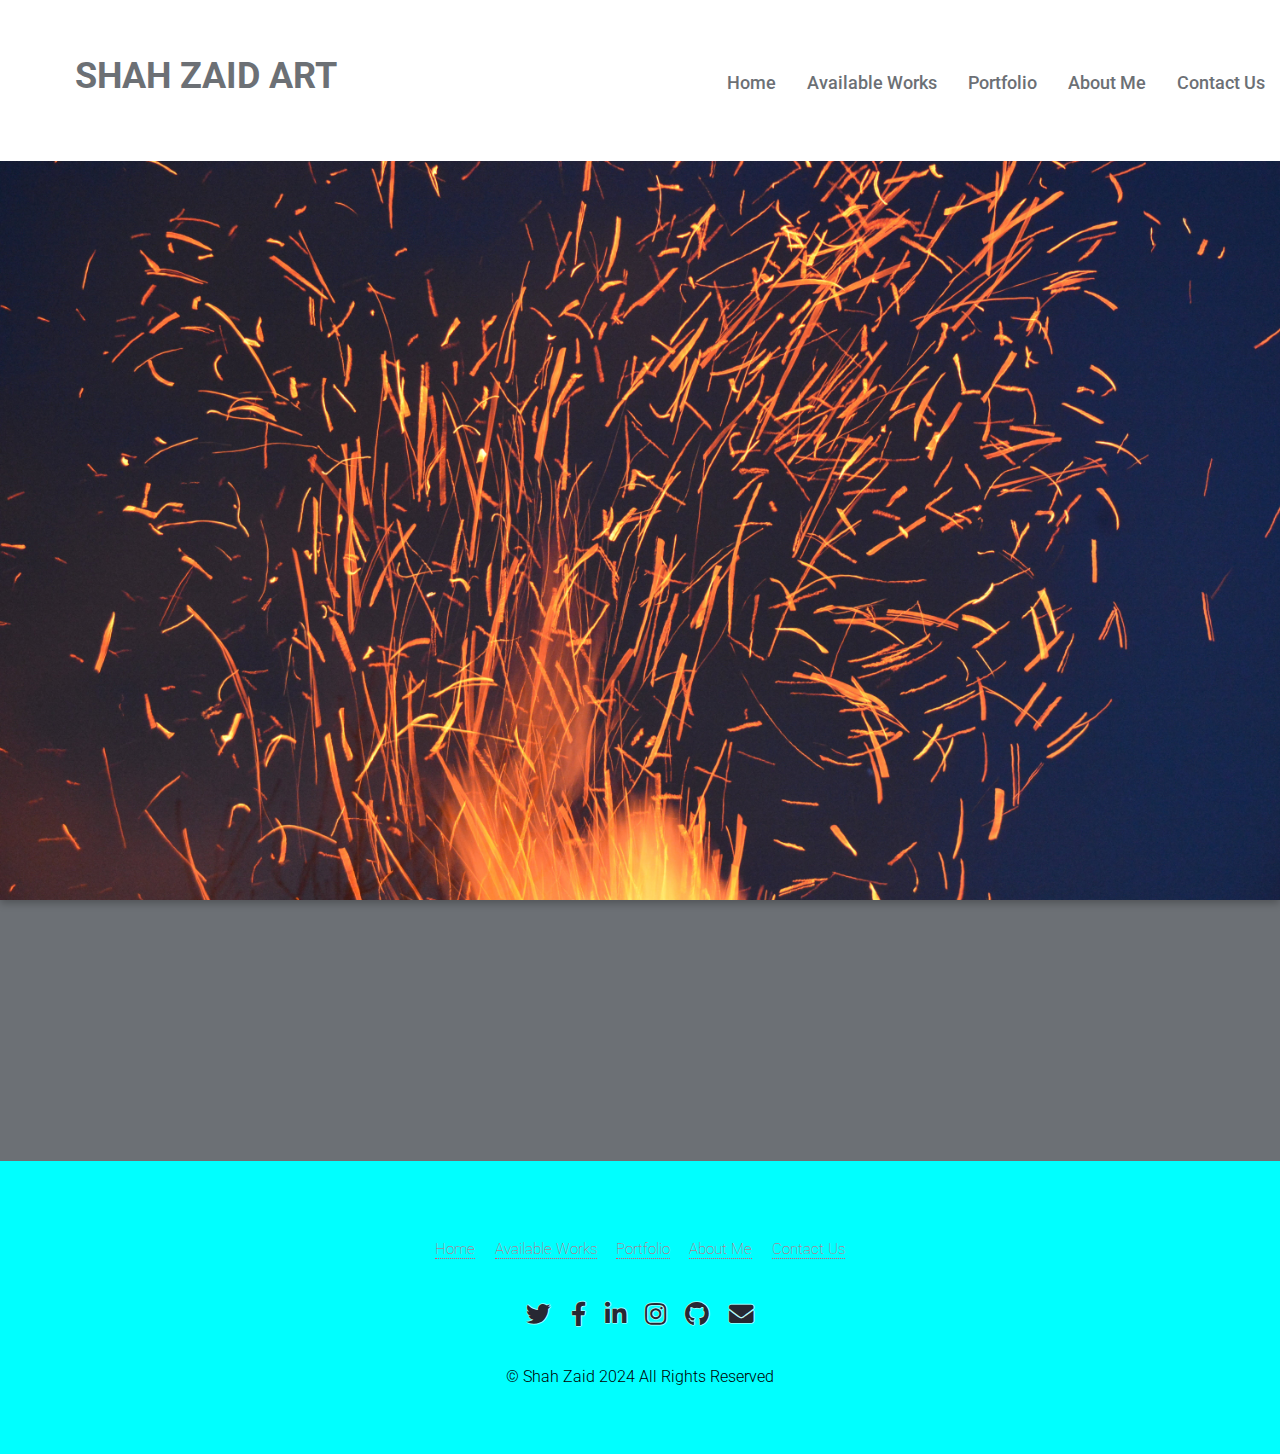
==== commit fb45e921: "2nd Draft" ====
--- a/index.html
+++ b/index.html
@@ -1,9 +1,4 @@
 <!DOCTYPE HTML>
-<!--
-	Landed by HTML5 UP
-	html5up.net | @ajlkn
-	Free for personal and commercial use under the CCA 3.0 license (html5up.net/license)
--->
 <html>
 	<head>
 		<title>Shah Zaid Portfolio</title>
@@ -17,156 +12,23 @@
 
 			<!-- Header -->
 				<header id="header">
-					<h1 id="logo"><a href="index.html">Shah Zaid</a></h1>
+					<h1 id="logo"><a class = "title" href="index.html">SHAH ZAID ART</a></h1>
 					<nav id="nav">
-						<ul>
-							<li><a href="index.html">Home</a></li>
-							<li>
-								<a href="#">Layouts</a>
-								<ul>
-									<li><a href="left-sidebar.html">Left Sidebar</a></li>
-									<li><a href="right-sidebar.html">Right Sidebar</a></li>
-									<li><a href="no-sidebar.html">No Sidebar</a></li>
-									<li>
-										<a href="#">Submenu</a>
-										<ul>
-											<li><a href="#">Option 1</a></li>
-											<li><a href="#">Option 2</a></li>
-											<li><a href="#">Option 3</a></li>
-											<li><a href="#">Option 4</a></li>
-										</ul>
-									</li>
-								</ul>
-							</li>
-							<li><a href="elements.html">Elements</a></li>
-							<li><a href="#" class="button primary">Sign Up</a></li>
+						<ul class="boom">
+							<li><a  href="index.html">Home</a></li>
+							<li><a href="elements.html">Available Works</a></li>
+							<li><a  href="index.html">Portfolio</a></li>
+							<li><a href="elements.html">About Me</a></li>
+							<li><a href="index.html">Contact Us</a></li>
 						</ul>
 					</nav>
 				</header>
 
-			<!-- Banner -->
-				<section id="banner">
+
+
+				<section id="slideshow" class="spotlight bottom">
 					<div class="content">
-						<header>
-							<h2>The future is here</h2>
-							<p>And there are no hoverboards or flying cars.<br />
-							Just apps. Lots of mother flipping apps.</p>
-						</header>
-						<span class="image"><img src="images/pic01.jpg" alt="" /></span>
-					</div>
-					<a href="#one" class="goto-next scrolly">Next</a>
-				</section>
-
-			<!-- One -->
-				<section id="one" class="spotlight style1 bottom">
-					<span class="image fit main"><img src="images/pic02.jpg" alt="" /></span>
-					<div class="content">
-						<div class="container">
-							<div class="row">
-								<div class="col-4 col-12-medium">
-									<header>
-										<h2>Odio faucibus ipsum integer consequat</h2>
-										<p>Nascetur eu nibh vestibulum amet gravida nascetur praesent</p>
-									</header>
-								</div>
-								<div class="col-4 col-12-medium">
-									<p>Feugiat accumsan lorem eu ac lorem amet sed accumsan donec.
-									Blandit orci porttitor semper. Arcu phasellus tortor enim mi
-									nisi praesent dolor adipiscing. Integer mi sed nascetur cep aliquet
-									augue varius tempus lobortis porttitor accumsan consequat
-									adipiscing lorem dolor.</p>
-								</div>
-								<div class="col-4 col-12-medium">
-									<p>Morbi enim nascetur et placerat lorem sed iaculis neque ante
-									adipiscing adipiscing metus massa. Blandit orci porttitor semper.
-									Arcu phasellus tortor enim mi mi nisi praesent adipiscing. Integer
-									mi sed nascetur cep aliquet augue varius tempus. Feugiat lorem
-									ipsum dolor nullam.</p>
-								</div>
-							</div>
-						</div>
-					</div>
-					<a href="#two" class="goto-next scrolly">Next</a>
-				</section>
-
-			<!-- Two -->
-				<section id="two" class="spotlight style2 right">
-					<span class="image fit main"><img src="images/pic03.jpg" alt="" /></span>
-					<div class="content">
-						<header>
-							<h2>Interdum amet non magna accumsan</h2>
-							<p>Nunc commodo accumsan eget id nisi eu col volutpat magna</p>
-						</header>
-						<p>Feugiat accumsan lorem eu ac lorem amet ac arcu phasellus tortor enim mi mi nisi praesent adipiscing. Integer mi sed nascetur cep aliquet augue varius tempus lobortis porttitor lorem et accumsan consequat adipiscing lorem.</p>
-						<ul class="actions">
-							<li><a href="#" class="button">Learn More</a></li>
-						</ul>
-					</div>
-					<a href="#three" class="goto-next scrolly">Next</a>
-				</section>
-
-			<!-- Three -->
-				<section id="three" class="spotlight style3 left">
-					<span class="image fit main bottom"><img src="images/pic04.jpg" alt="" /></span>
-					<div class="content">
-						<header>
-							<h2>Interdum felis blandit praesent sed augue</h2>
-							<p>Accumsan integer ultricies aliquam vel massa sapien phasellus</p>
-						</header>
-						<p>Feugiat accumsan lorem eu ac lorem amet ac arcu phasellus tortor enim mi mi nisi praesent adipiscing. Integer mi sed nascetur cep aliquet augue varius tempus lobortis porttitor lorem et accumsan consequat adipiscing lorem.</p>
-						<ul class="actions">
-							<li><a href="#" class="button">Learn More</a></li>
-						</ul>
-					</div>
-					<a href="#four" class="goto-next scrolly">Next</a>
-				</section>
-
-			<!-- Four -->
-				<section id="four" class="wrapper style1 special fade-up">
-					<div class="container">
-						<header class="major">
-							<h2>Accumsan sed tempus adipiscing blandit</h2>
-							<p>Iaculis ac volutpat vis non enim gravida nisi faucibus posuere arcu consequat</p>
-						</header>
-						<div class="box alt">
-							<div class="row gtr-uniform">
-								<section class="col-4 col-6-medium col-12-xsmall">
-									<span class="icon solid alt major fa-chart-area"></span>
-									<h3>Ipsum sed commodo</h3>
-									<p>Feugiat accumsan lorem eu ac lorem amet accumsan donec. Blandit orci porttitor.</p>
-								</section>
-								<section class="col-4 col-6-medium col-12-xsmall">
-									<span class="icon solid alt major fa-comment"></span>
-									<h3>Eleifend lorem ornare</h3>
-									<p>Feugiat accumsan lorem eu ac lorem amet accumsan donec. Blandit orci porttitor.</p>
-								</section>
-								<section class="col-4 col-6-medium col-12-xsmall">
-									<span class="icon solid alt major fa-flask"></span>
-									<h3>Cubilia cep lobortis</h3>
-									<p>Feugiat accumsan lorem eu ac lorem amet accumsan donec. Blandit orci porttitor.</p>
-								</section>
-								<section class="col-4 col-6-medium col-12-xsmall">
-									<span class="icon solid alt major fa-paper-plane"></span>
-									<h3>Non semper interdum</h3>
-									<p>Feugiat accumsan lorem eu ac lorem amet accumsan donec. Blandit orci porttitor.</p>
-								</section>
-								<section class="col-4 col-6-medium col-12-xsmall">
-									<span class="icon solid alt major fa-file"></span>
-									<h3>Odio laoreet accumsan</h3>
-									<p>Feugiat accumsan lorem eu ac lorem amet accumsan donec. Blandit orci porttitor.</p>
-								</section>
-								<section class="col-4 col-6-medium col-12-xsmall">
-									<span class="icon solid alt major fa-lock"></span>
-									<h3>Massa arcu accumsan</h3>
-									<p>Feugiat accumsan lorem eu ac lorem amet accumsan donec. Blandit orci porttitor.</p>
-								</section>
-							</div>
-						</div>
-						<footer class="major">
-							<ul class="actions special">
-								<li><a href="#" class="button">Magna sed feugiat</a></li>
-							</ul>
-						</footer>
+						<div id="imageContainer"></div>
 					</div>
 				</section>
 
@@ -174,8 +36,7 @@
 				<section id="five" class="wrapper style2 special fade">
 					<div class="container">
 						<header>
-							<h2>Magna faucibus lorem diam</h2>
-							<p>Ante metus praesent faucibus ante integer id accumsan eleifend</p>
+							<h2>Sign Up To My Newsletter For Exciting Updates</h2>
 						</header>
 						<form method="post" action="#" class="cta">
 							<div class="row gtr-uniform gtr-50">
@@ -188,6 +49,13 @@
 
 			<!-- Footer -->
 				<footer id="footer">
+						<ul class="icons">
+							<li><a  href="index.html">Home</a></li>
+							<li><a href="elements.html">Available Works</a></li>
+							<li><a  href="index.html">Portfolio</a></li>
+							<li><a href="elements.html">About Me</a></li>
+							<li><a href="index.html">Contact Us</a></li>
+						</ul>
 					<ul class="icons">
 						<li><a href="#" class="icon brands alt fa-twitter"><span class="label">Twitter</span></a></li>
 						<li><a href="#" class="icon brands alt fa-facebook-f"><span class="label">Facebook</span></a></li>
@@ -197,7 +65,7 @@
 						<li><a href="#" class="icon solid alt fa-envelope"><span class="label">Email</span></a></li>
 					</ul>
 					<ul class="copyright">
-						<li>&copy; Untitled. All rights reserved.</li><li>Design: <a>Shah Zaid</a></li>
+						<li>&copy; Shah Zaid 2024 All Rights Reserved</li>
 					</ul>
 				</footer>
 
--- a/assets/css/main.css
+++ b/assets/css/main.css
@@ -1,11 +1,5 @@
 @import url("fontawesome-all.min.css");
 @import url("https://fonts.googleapis.com/css?family=Roboto:100,300,100italic,300italic");
-
-/*
-	Landed by HTML5 UP
-	html5up.net | @ajlkn
-	Free for personal and commercial use under the CCA 3.0 license (html5up.net/license)
-*/
 
 html, body, div, span, applet, object,
 iframe, h1, h2, h3, h4, h5, h6, p, blockquote,
@@ -50,6 +44,100 @@
 	border-collapse: collapse;
 	border-spacing: 0;
 }
+
+.boom{
+    color: #6c7075;
+    border: 0;
+    padding-left: 56px;
+    font-size: 18px;
+    font-weight: 500;
+	position: relative;
+    top: 56px;
+}
+
+/* Flex container styles */
+.painting-gallery {
+    display: flex;
+    justify-content: space-around;
+    flex-wrap: wrap;
+}
+
+/* Frame styles */
+.painting-frame {
+   
+    height: 200px;
+    border: 4px solid #804000;
+    margin: 20px;
+    overflow: hidden;
+}
+
+/* Image styles */
+.painting-frame img {
+    width: 100%;
+    height: 100%;
+    object-fit: cover;
+}
+
+.painting-info {
+    text-align: center;
+    margin-top: 10px;
+}
+
+.painting-info h3 {
+    margin-bottom: 5px;
+    font-size: 1.5em;
+	color: black;
+	font-weight: 500;
+}
+
+.painting-info p {
+    font-size: 1em;
+	color: #6c7075;
+}
+
+/* Media query for smaller screens */
+@media only screen and (max-width: 768px) {
+    .painting-frame {
+        width: calc(50% - 40px); /* 50% width for each frame with spacing on smaller screens */
+    }
+}
+
+/* Media query for even smaller screens */
+@media only screen and (max-width: 480px) {
+    .painting-frame {
+        width: calc(100% - 40px); /* 100% width for each frame with spacing on even smaller screens */
+    }
+}
+
+.title{
+    color: #6c7075;
+    border: 0;
+    padding-left: 56px;
+    font-size: 36px;
+    font-weight: 700;
+    position: relative;
+    top: 50px;
+}
+
+#slideshow {
+	width: 100%;
+	overflow: hidden;
+	position: relative;
+  }
+  
+  #slideshow img {
+	width: 100%;
+  }
+  
+  .content {
+	position: relative;
+	height: fit-content;
+	top: 0;
+	left: 0;
+	z-index: 1;
+	color: white;
+	padding: 20px;
+  }
 
 body {
 	-webkit-text-size-adjust: none;
@@ -3056,16 +3144,6 @@
 			z-index: 20;
 		}
 
-		.spotlight:before {
-			background-image: url("images/overlay.png");
-			content: '';
-			display: block;
-			height: 100%;
-			left: 0;
-			top: 0;
-			width: 100%;
-		}
-
 		.spotlight .image.main {
 			display: none;
 		}
@@ -3201,7 +3279,14 @@
 	}
 
 		.wrapper.style2 {
-			background: #e44c65;
+		
+			background: #6c7075			;
+			
+		}
+		.wrapper.style3 {
+			background: beige;
+			
+			
 		}
 
 			.wrapper.style2 input[type="text"]:focus,
@@ -3377,7 +3462,7 @@
 		background: rgba(39, 40, 51, 0.965);
 		box-shadow: 0 0 0.25em 0 rgba(0, 0, 0, 0.25);
 		cursor: default;
-		height: 3.5em;
+		height: 10.5em;
 		left: 0;
 		line-height: 3.5em;
 		position: fixed;
@@ -3442,7 +3527,7 @@
 	}
 
 	body.landing #header {
-		background: transparent;
+		background: white;
 		box-shadow: none;
 		position: absolute;
 	}
@@ -3532,7 +3617,7 @@
 /* Footer */
 
 	#footer {
-		background: #272833;
+		background: aqua;
 		padding: 6em 0;
 		text-align: center;
 	}
@@ -3560,8 +3645,9 @@
 			}
 
 		#footer .copyright {
-			color: rgba(255, 255, 255, 0.5);
-			font-size: 0.8em;
+			color: black;
+			font-size: 16px;
+			font-weight: 300;
 			line-height: 1em;
 			margin: 2em 0 0 0;
 			padding: 0;
@@ -3887,7 +3973,7 @@
 				top: 0;
 				width: 100%;
 				z-index: 10001;
-				background: #272833;
+				background: white;
 				box-shadow: 0 0.125em 0.125em 0 rgba(0, 0, 0, 0.125);
 			}
 
@@ -3903,6 +3989,10 @@
 					#titleBar .title a {
 						color: inherit;
 						border: 0;
+						font-size: 20px;
+						top:-48px;
+						padding-right: 60px;
+						color:#6c7075;
 					}
 
 				#titleBar .toggle {
@@ -3930,8 +4020,7 @@
 					}
 
 					#titleBar .toggle:before {
-						background: #e44c65;
-						color: rgba(255, 255, 255, 0.5);
+						color: #6c7075;
 						content: '\f0c9';
 						display: block;
 						font-size: 18px;
@@ -4076,7 +4165,7 @@
 			}
 
 			.spotlight .content {
-				padding: 3em 1.25em 1em 1.25em !important;
+				padding: 10px 2px 0px 2px !important;
 			}
 
 		/* Wrapper */
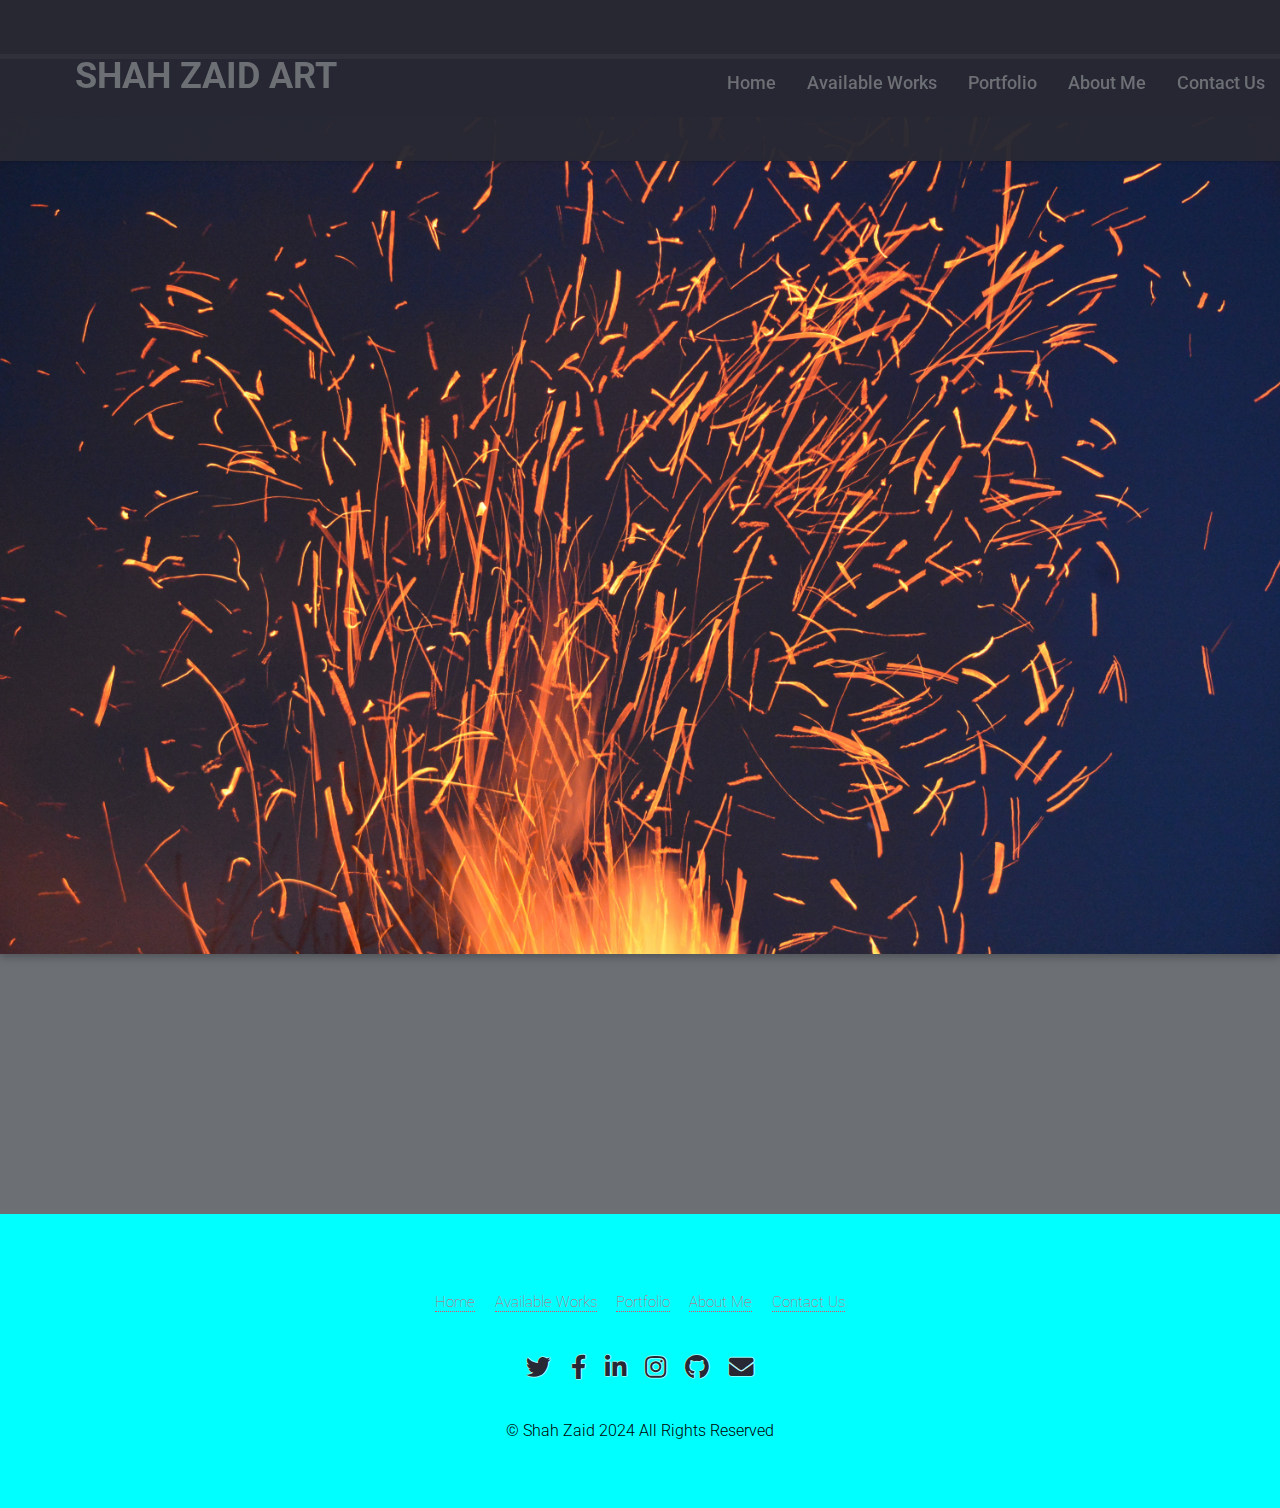
==== commit e22a34e9: "removed loader" ====
--- a/index.html
+++ b/index.html
@@ -7,7 +7,7 @@
 		<link rel="stylesheet" href="assets/css/main.css" />
 		<noscript><link rel="stylesheet" href="assets/css/noscript.css" /></noscript>
 	</head>
-	<body class="is-preload landing">
+	<body>
 		<div id="page-wrapper">
 
 			<!-- Header -->
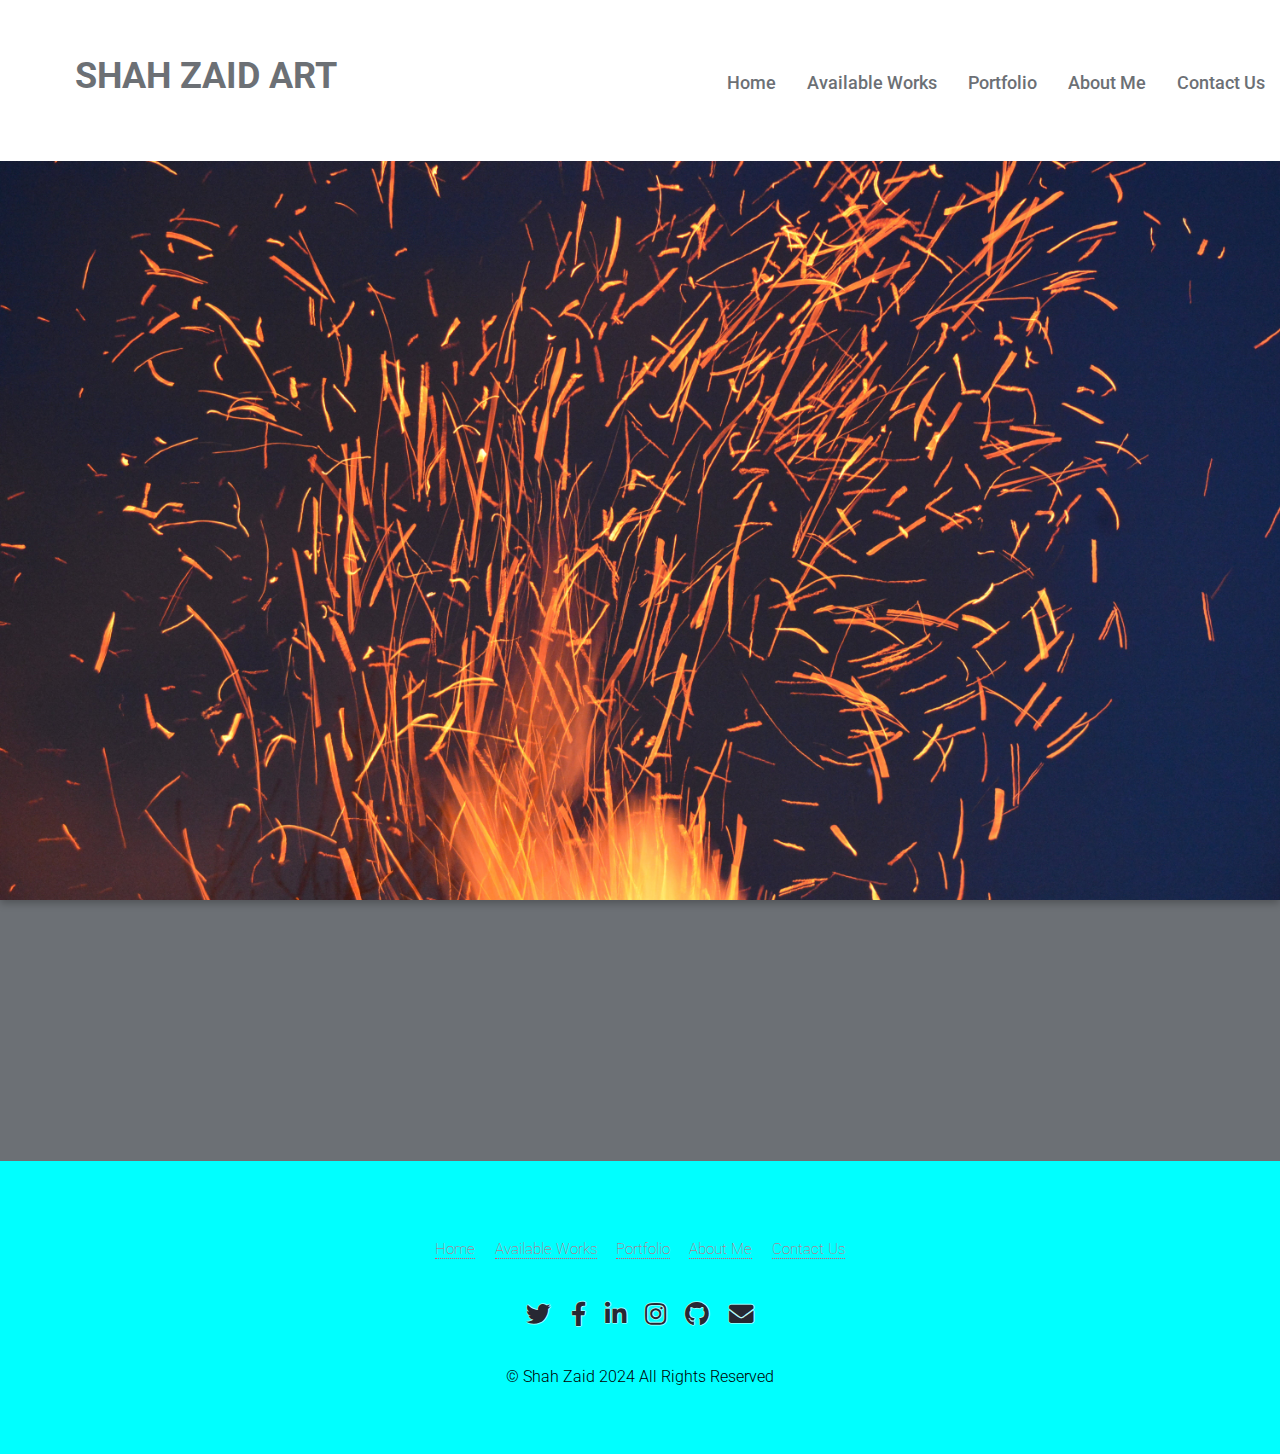
==== commit 9c3d7455: "Updates" ====
--- a/index.html
+++ b/index.html
@@ -7,7 +7,7 @@
 		<link rel="stylesheet" href="assets/css/main.css" />
 		<noscript><link rel="stylesheet" href="assets/css/noscript.css" /></noscript>
 	</head>
-	<body>
+	<body class="is-preload landing">
 		<div id="page-wrapper">
 
 			<!-- Header -->
--- a/assets/css/main.css
+++ b/assets/css/main.css
@@ -172,17 +172,6 @@
 
 	html, body {
 		background: #1c1d26;
-	}
-
-	body.is-preload *, body.is-preload *:before, body.is-preload *:after {
-		-moz-animation: none !important;
-		-webkit-animation: none !important;
-		-ms-animation: none !important;
-		animation: none !important;
-		-moz-transition: none !important;
-		-webkit-transition: none !important;
-		-ms-transition: none !important;
-		transition: none !important;
 	}
 
 	body, input, select, textarea {
